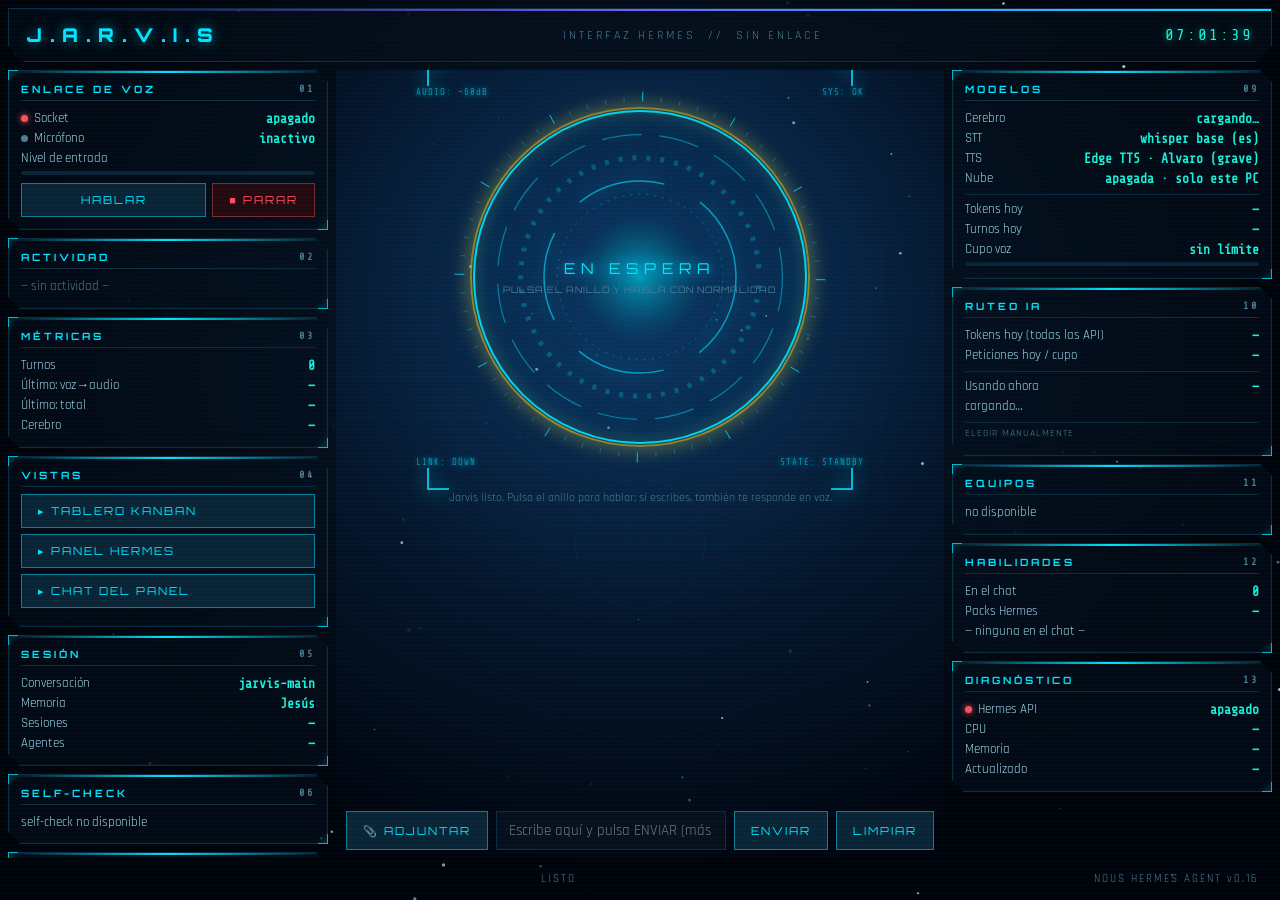
==== server/hud/index.html @ 71bd981e "feat: improve humanoid triggers, futuristic holo sfx, audio buffer jitter fix, and Senor/Jefe person" ====
<!DOCTYPE html>
<html lang="es">
<head>
<meta charset="utf-8">
<meta name="viewport" content="width=device-width, initial-scale=1">
<title>JARVIS</title>
<meta name="apple-mobile-web-app-capable" content="yes">
<meta name="apple-mobile-web-app-status-bar-style" content="black-translucent">
<meta name="apple-mobile-web-app-title" content="JARVIS">
<meta name="theme-color" content="#050b14">
<link rel="preconnect" href="https://fonts.googleapis.com">
<link href="https://fonts.googleapis.com/css2?family=Orbitron:wght@500;700;900&family=Rajdhani:wght@400;500;600&family=Share+Tech+Mono&display=swap" rel="stylesheet">
<style>
:root{
  --bg:#050b14; --void:#01030a; --panel:#081523cc; --glass:rgba(6,16,28,.5); --line:#0e2c40;
  --cyan:#00e5ff; --cyan-dim:#0a7f96; --teal:#19f0d8;
  --violet:#b24bff; --plasma:#7c5cff;
  --amber:#ffb300; --red:#ff4d5e; --txt:#9fd8e8; --txt-dim:#4d7d92;
  --mono:'Share Tech Mono',monospace;
  /* semantic status colors — fixed meaning, don't reuse for anything else:
     info = default/normal, success = truly online/working, warning = busy/
     processing, error = failure/stop, accent = system-level / high-activity */
  --color-info:var(--cyan);
  --color-success:#28e07f;
  --color-warning:var(--amber);
  --color-error:var(--red);
  --color-accent:var(--violet);
}
*{box-sizing:border-box;margin:0;padding:0}
html,body{height:100%}
body{
  background:radial-gradient(ellipse at 50% 38%, #0a1a2c 0%, var(--void) 68%);
  color:var(--txt); font-family:'Rajdhani',sans-serif; overflow:hidden;
}
#starfield{position:fixed; inset:0; width:100%; height:100%; z-index:0; pointer-events:none}
#grid{position:relative; z-index:1}
body::before{ /* slow-panning depth grid — the "deck" the HUD sits on */
  content:""; position:fixed; inset:-2px; pointer-events:none; z-index:0; opacity:.5;
  background-image:
    linear-gradient(#00e5ff0e 1px, transparent 1px),
    linear-gradient(90deg, #00e5ff0e 1px, transparent 1px);
  background-size:42px 42px;
  mask-image:radial-gradient(ellipse 75% 65% at 50% 40%, #000 30%, transparent 78%);
  animation:gridDrift 46s linear infinite;
}
@keyframes gridDrift{to{background-position:42px 84px, 42px 84px}}
body::after{ /* scanlines */
  content:""; position:fixed; inset:0; pointer-events:none; z-index:9;
  background:repeating-linear-gradient(0deg, transparent 0 2px, #00e5ff05 2px 4px);
}
#grid{display:grid; grid-template-columns:320px 1fr 320px; grid-template-rows:54px 1fr 26px; height:100vh; gap:8px; padding:8px}
header{
  grid-column:1/4; display:flex; align-items:center; justify-content:space-between;
  border:1px solid var(--line); background:var(--glass); backdrop-filter:blur(11px); padding:0 18px;
  clip-path:polygon(0 0,100% 0,100% 70%,calc(100% - 16px) 100%,16px 100%,0 70%);
  position:relative; overflow:hidden;
}
header::before{ /* violet-cyan energy seam along the top edge */
  content:""; position:absolute; top:0; left:0; right:0; height:2px;
  background:linear-gradient(90deg,transparent,var(--plasma),var(--cyan),var(--violet),transparent);
  background-size:200% 100%; animation:seamFlow 6s linear infinite;
}
@keyframes seamFlow{to{background-position:-200% 0}}
header h1{font-family:'Orbitron'; font-weight:900; font-size:19px; letter-spacing:8px; color:var(--cyan);
  text-shadow:0 0 12px #00e5ff88, 0 0 28px #00e5ff33; animation:titleGlow 4s ease-in-out infinite}
@keyframes titleGlow{0%,100%{filter:brightness(1)}50%{filter:brightness(1.28)}}
header .sub{font-size:12px; letter-spacing:3px; color:var(--txt-dim)}
#clock{font-family:var(--mono); font-size:16px; letter-spacing:2px; color:var(--teal); text-shadow:0 0 8px #19f0d888}
.col{display:flex; flex-direction:column; gap:8px; overflow-y:auto; scrollbar-width:thin; scrollbar-color:var(--line) transparent}
.panel{
  --acc:var(--color-info);
  border:1px solid var(--line);
  background:linear-gradient(90deg,transparent,var(--acc),transparent) top/100% 2px no-repeat, var(--glass);
  backdrop-filter:blur(11px) saturate(1.3);
  padding:12px 12px 12px; position:relative;
  clip-path:polygon(0 0,calc(100% - 12px) 0,100% 12px,100% 100%,12px 100%,0 calc(100% - 12px));
  box-shadow:0 0 0 1px #00e5ff08 inset, 0 8px 24px -12px #000a;
  animation:panelBreathe 7s ease-in-out infinite;
  transition:transform .2s ease, box-shadow .2s ease, border-color .2s ease;
}
.panel:nth-of-type(3n+2){animation-delay:-2.3s} .panel:nth-of-type(3n+3){animation-delay:-4.6s}
@keyframes panelBreathe{0%,100%{box-shadow:0 0 0 1px #00e5ff08 inset,0 8px 24px -12px #000a}
  50%{box-shadow:0 0 0 1px #00e5ff17 inset,0 8px 28px -10px #000c,0 0 16px -6px #00e5ff22}}
.panel::before,.panel::after{ /* corner ticks — the deck-plating accent */
  content:""; position:absolute; width:9px; height:9px; pointer-events:none; z-index:2;
  border:1.5px solid var(--acc); opacity:.75; filter:drop-shadow(0 0 3px var(--acc));
  transition:border-color .2s ease;
}
.panel::before{top:-1px; left:-1px; border-right:none; border-bottom:none}
.panel::after{bottom:-1px; right:-1px; border-left:none; border-top:none}
.panel h2{
  font-family:'Orbitron'; font-size:10px; letter-spacing:3px; color:var(--acc);
  border-bottom:1px solid var(--line); padding-bottom:5px; margin-bottom:7px;
  display:flex; justify-content:space-between; position:relative;
}
.panel h2 .num{color:var(--txt-dim); font-family:var(--mono)}
.kv{display:flex; justify-content:space-between; align-items:center; font-size:13px; padding:2px 0; border-radius:2px; transition:background .3s}
.kv b{color:var(--teal); font-weight:600; font-family:var(--mono); text-align:right; max-width:60%; overflow:hidden; text-overflow:ellipsis; white-space:nowrap; transition:color .2s}
.kv.flash,.rowFlash{animation:kvFlash .9s ease-out}
@keyframes kvFlash{0%{background:#00e5ff26}100%{background:transparent}}
.ok{color:var(--teal)} .warn{color:var(--amber)} .err{color:var(--red)}
.risk-low{color:var(--txt-dim)} .risk-medium{color:var(--teal)} .risk-high{color:var(--amber)} .risk-critical{color:var(--red)}
.pctAlert{animation:pctPulse 1.4s ease-in-out infinite; text-shadow:0 0 8px var(--red)}
@keyframes pctPulse{0%,100%{opacity:1}50%{opacity:.55}}
/* .kv b / .aiRow b already color things teal by default — these need to
   out-specificity that default or a quota warning would silently render teal */
.kv b.warn,.aiRow b.warn{color:var(--amber)}
.kv b.err,.aiRow b.err{color:var(--red)}
.dot{display:inline-block;width:7px;height:7px;border-radius:50%;margin-right:6px;background:var(--txt-dim); position:relative}
.dot.on{background:var(--color-success); box-shadow:0 0 6px var(--color-success); animation:dotPulse 1.8s ease-in-out infinite}
.dot.on::after{content:""; position:absolute; inset:-4px; border-radius:50%; border:1px solid var(--color-success);
  animation:dotRing 1.8s ease-out infinite}
@keyframes dotPulse{0%,100%{opacity:1}50%{opacity:.55}}
@keyframes dotRing{0%{transform:scale(.4); opacity:.9}100%{transform:scale(2.2); opacity:0}}
.dot.off{background:var(--red); box-shadow:0 0 6px var(--red)}
#center{display:flex; flex-direction:column; align-items:center; justify-content:flex-start; position:relative; overflow:hidden}
#center::before{ /* faint concentric depth rings filling the empty lower area — pure ambience, no data */
  content:""; position:absolute; left:50%; bottom:-18%; width:150%; aspect-ratio:1; z-index:0; pointer-events:none;
  transform:translateX(-50%);
  background:
    repeating-radial-gradient(circle at center, transparent 0 64px, #00e5ff0a 64px 65px, transparent 65px 130px);
  mask-image:radial-gradient(circle at center, #000 0%, transparent 62%);
}
#reactorWrap{
  position:relative; width:min(46vh,440px); height:min(46vh,440px); cursor:pointer; flex-shrink:0;
  --hud-color:#00e5ff; --hud-glow:9px; /* mirrored from STATE_STYLE by setState() — CSS layer reads these, canvas keeps drawing directly */
}
#reactorWrap::before{ /* futuristic blue backdrop glow behind the whole orbital cluster */
  content:""; position:absolute; left:50%; top:50%; transform:translate(-50%,-50%);
  width:340%; height:340%; z-index:-2; pointer-events:none;
  background:radial-gradient(circle, rgba(20,110,210,.35) 0%, rgba(10,60,130,.16) 35%, transparent 68%);
}
/* ---- tactical corner brackets ---- */
.hudCorner{position:absolute; width:22px; height:22px; pointer-events:none; z-index:5;
  border:2px solid var(--hud-color); opacity:.8;
  filter:drop-shadow(0 0 var(--hud-glow) var(--hud-color));
  transition:border-color .4s ease;}
.hudCorner.tl{top:-6px; left:-6px; border-right:none; border-bottom:none}
.hudCorner.tr{top:-6px; right:-6px; border-left:none; border-bottom:none}
.hudCorner.bl{bottom:-6px; left:-6px; border-right:none; border-top:none}
.hudCorner.br{bottom:-6px; right:-6px; border-left:none; border-top:none}
/* ---- telemetry readouts — real dB/link data where we have it, placeholder where we don't ---- */
.hudTel{position:absolute; font-family:var(--mono); font-size:9px; letter-spacing:1px;
  color:var(--hud-color); opacity:.6; pointer-events:none; z-index:4; white-space:nowrap;
  text-shadow:0 0 6px var(--hud-color);}
#telAudio{top:4%; left:-4%} #telSys{top:4%; right:-4%; text-align:right}
#telLink{bottom:4%; left:-4%} #telState{bottom:4%; right:-4%; text-align:right}
/* ---- micro-glitch: only on state transitions, never continuous ---- */
@keyframes hudGlitch{
  0%,100%{transform:translate(0,0); filter:none}
  25%{transform:translate(-2px,1px); filter:drop-shadow(1px 0 0 #ff00ff77) drop-shadow(-1px 0 0 #00ffff77)}
  50%{transform:translate(2px,-1px); filter:drop-shadow(-1px 0 0 #ff00ff77) drop-shadow(1px 0 0 #00ffff77)}
  75%{transform:translate(-1px,0); filter:none}
}
#reactorWrap.glitch{animation:hudGlitch .15s steps(1)}
@media (prefers-reduced-motion: reduce){
  #reactorWrap.glitch{animation:none}
}
#goldRing{position:absolute; inset:9%; border-radius:50%; z-index:-1; pointer-events:none;
  border:2px solid rgba(255,179,0,.6);
  box-shadow:0 0 22px rgba(255,179,0,.4), inset 0 0 18px rgba(255,179,0,.18);
}
#reactor{width:100%; height:100%}
#coreState{
  position:absolute; inset:0; display:flex; flex-direction:column; align-items:center; justify-content:center;
  pointer-events:none; font-family:'Orbitron'; padding:0 14%; text-align:center;
}
#coreState .st{font-size:15px; letter-spacing:6px; color:var(--hud-color); text-shadow:0 0 14px var(--hud-color); transition:color .4s ease, text-shadow .4s ease}
#coreState .hint{font-size:9px; letter-spacing:1px; color:var(--txt-dim); margin-top:6px; max-width:100%}
#feed{
  width:100%; max-width:680px; flex:1; overflow-y:auto; margin-top:4px; padding:0 10px;
  display:flex; flex-direction:column; gap:6px; scrollbar-width:thin;
}
.msg{font-size:14.5px; line-height:1.35; padding:7px 11px; border:1px solid var(--line); background:#08152399; max-width:88%}
.msg.you{align-self:flex-end; border-color:#205a6e; color:#cfeefb}
.msg.jarvis{align-self:flex-start; border-left:2px solid var(--cyan)}
.msg.sys{align-self:center; color:var(--txt-dim); font-size:12px; border:none; background:none; padding:2px}
#attachRow{width:100%; max-width:680px; padding:0 10px; display:none}
#attachRow.show{display:block}
#attachPill{display:inline-flex; align-items:center; gap:8px}
#attachPill .x{cursor:pointer; opacity:.7} #attachPill .x:hover{opacity:1; color:var(--red)}
#chatRow{display:flex; gap:8px; width:100%; max-width:680px; padding:8px 10px}
#attachBtn.busy{opacity:.6; pointer-events:none}
#chatInput{
  flex:1; background:#06101c; border:1px solid var(--line); color:#cfeefb; padding:9px 12px;
  font-family:'Rajdhani'; font-size:15px; outline:none;
}
#chatInput:focus{border-color:var(--cyan-dim); box-shadow:0 0 8px #00e5ff33}
button.btn{
  background:#0a2435; color:var(--cyan); border:1px solid var(--cyan-dim); padding:9px 16px;
  font-family:'Orbitron'; font-size:11px; letter-spacing:2px; cursor:pointer;
  position:relative; overflow:hidden; transition:background .2s,box-shadow .2s;
}
button.btn::before{ /* sweeping highlight on hover — the "engage" feel */
  content:""; position:absolute; inset:0; background:linear-gradient(120deg,transparent 30%,#ffffff2e 50%,transparent 70%);
  transform:translateX(-120%); transition:transform .5s ease;
}
button.btn:hover::before{transform:translateX(120%)}
button.btn:hover{background:#0e3349; box-shadow:0 0 14px #00e5ff55}
button.btn:active{transform:translateY(1px)}
button.btn.danger{color:var(--red); border-color:#7a2a33; background:#240a0e}
button.btn.danger:hover{background:#3a0e15; box-shadow:0 0 10px #ff4d5e55}
button.btn.amber{color:var(--amber); border-color:#7a5a1a; background:#241c0a}
.pill{
  font-family:'Orbitron'; font-size:9px; letter-spacing:1px; padding:4px 8px; border-radius:2px;
  background:#0a2435; color:var(--txt-dim); border:1px solid var(--cyan-dim); cursor:pointer; transition:.15s;
}
.pill:hover{color:var(--cyan); box-shadow:0 0 8px #00e5ff33}
.pill.active{background:#0e3349; color:var(--cyan); box-shadow:0 0 10px #00e5ff77; border-color:var(--cyan); animation:pillActive 2.4s ease-in-out infinite}
@keyframes pillActive{0%,100%{box-shadow:0 0 8px #00e5ff55}50%{box-shadow:0 0 14px #00e5ffaa}}
.pill.spend{border-color:#7a5a1a}
.aiRow{display:flex; justify-content:space-between; align-items:center; font-size:12px; padding:2px 0; gap:6px; border-radius:2px; transition:background .3s}
.aiRow.flash{animation:kvFlash .6s ease-out}
.aiRow .name{display:flex; align-items:center; gap:6px; overflow:hidden; text-overflow:ellipsis; white-space:nowrap}
.aiRow b{color:var(--teal); font-weight:600; font-family:var(--mono); text-align:right; white-space:nowrap}
#approvals{position:absolute; top:8px; left:50%; transform:translateX(-50%); z-index:20; width:min(560px,92%); display:flex; flex-direction:column; gap:8px}
.appr{border:1px solid var(--amber); background:#1a1305f2; padding:12px 14px;
  box-shadow:0 0 24px #ffb30044; animation:apprIn .25s ease-out}
@keyframes apprIn{from{transform:translateY(-12px);opacity:0}to{transform:none;opacity:1}}
.appr h3{font-family:'Orbitron'; font-size:11px; letter-spacing:3px; color:var(--amber); margin-bottom:6px}
.appr pre{font-size:12px; color:#ffd98a; white-space:pre-wrap; word-break:break-all; max-height:90px; overflow-y:auto; margin-bottom:9px}
.appr .row{display:flex; gap:10px}
.msg.live{opacity:.65; font-style:italic}
/* ---- pop-up viewer (kanban / dashboard) ---- */
#viewer{position:fixed; inset:0; z-index:40; display:none; align-items:center; justify-content:center;
  background:#02060cd9; backdrop-filter:blur(4px)}
#viewer.open{display:flex}
#viewerBox{width:90%; height:90%; position:relative; background:#050b14;
  border:1px solid var(--cyan-dim); box-shadow:0 0 60px #00e5ff2e, inset 0 0 40px #00e5ff08;
  animation:viewIn .32s cubic-bezier(.2,.9,.3,1.2);
  clip-path:polygon(0 0,calc(100% - 22px) 0,100% 22px,100% 100%,22px 100%,0 calc(100% - 22px))}
@keyframes viewIn{from{transform:scale(.88) translateY(20px);opacity:0}to{transform:none;opacity:1}}
#viewerBar{display:flex; align-items:center; justify-content:space-between; height:40px;
  padding:0 14px; border-bottom:1px solid var(--line); background:#081523}
#viewerBar h3{font-family:'Orbitron'; font-size:12px; letter-spacing:4px; color:var(--cyan);
  text-shadow:0 0 10px #00e5ff66}
#viewerBar .vbtns{display:flex; gap:8px}
#viewerIframe{width:100%; height:calc(100% - 40px); border:0; background:#0a1420}
#viewerBox::before,#viewerBox::after{content:""; position:absolute; width:26px; height:26px;
  border:2px solid var(--cyan); pointer-events:none}
#viewerBox::before{top:-2px; left:-2px; border-right:none; border-bottom:none}
#viewerBox::after{bottom:-2px; right:-2px; border-left:none; border-top:none}
.viewBtn{display:block; width:100%; text-align:left; margin-bottom:6px}

/* ---------------- boot sequence ---------------- */
#boot{position:fixed; inset:0; z-index:100; background:#020509; display:flex;
  flex-direction:column; align-items:center; justify-content:center; transition:opacity .7s}
#boot.done{opacity:0; pointer-events:none}
#boot::after{content:""; position:absolute; inset:0; pointer-events:none;
  background:repeating-linear-gradient(0deg, transparent 0 3px, #00e5ff06 3px 6px)}
#bootLogo{font-family:'Orbitron'; font-size:clamp(22px,5vw,38px); letter-spacing:14px;
  color:var(--cyan); text-shadow:0 0 34px #00e5ff99; animation:bootPulse 1.4s ease-in-out infinite}
#bootSub{font-size:11px; letter-spacing:6px; color:var(--txt-dim); margin-top:10px}
#bootLines{margin-top:30px; font-size:13px; letter-spacing:2px; color:var(--txt-dim);
  width:min(360px,80vw); min-height:140px; font-family:'Rajdhani'}
#bootLines div{opacity:0; animation:lineIn .2s forwards; padding:2px 0}
#bootLines div b{color:var(--teal); float:right}
@keyframes lineIn{to{opacity:1}}
@keyframes bootPulse{50%{opacity:.5}}
body.booting .panel, body.booting header, body.booting footer,
body.booting #chatRow, body.booting #reactorWrap, body.booting #feed{opacity:0}
body.booted .panel{animation:panelIn .55s backwards}
body.booted header{animation:panelIn .4s backwards}
@keyframes panelIn{0%{opacity:0; transform:translateY(10px)}55%{opacity:.45}65%{opacity:.95}
  75%{opacity:.35}85%{opacity:1}100%{opacity:1; transform:none}}

/* ---------------- humanoid particle view (FASE 5) ---------------- */
#humanoidView{position:fixed; inset:0; z-index:80; background:#000;
  display:none; opacity:0; transition:opacity .9s ease}
#humanoidView.on{display:block}
#humanoidView.show{opacity:1}
#humanoidCanvas{display:block; width:100%; height:100%}
#humanoidStatus{position:fixed; top:26px; right:36px; font-family:'Orbitron';
  font-size:12px; letter-spacing:4px; color:var(--cyan); text-shadow:0 0 10px #00e5ffaa;
  text-align:right; line-height:1.8}
#humanoidUptime{font-family:'Courier New',monospace; font-size:10px; letter-spacing:2px;
  color:#5ad2ff; opacity:.8}
#humanoidHint{position:fixed; bottom:26px; left:0; right:0; text-align:center;
  font-size:11px; letter-spacing:2px; color:var(--txt-dim)}

/* ---------------- holographic media panels ---------------- */
#holoStage{position:fixed; inset:0; z-index:38; pointer-events:none;
  perspective:1200px; transform-style:preserve-3d; overflow:hidden}
#grid{transition:transform .45s ease, filter .45s ease}
#grid.dolly{transform:scale(1.02); filter:brightness(.7)}
.holo{position:absolute; pointer-events:auto; transform-style:preserve-3d;
  --enterRotY:-20deg; --bankX:0px;
  width:min(62vw,900px); height:min(58vh,540px);
  left:50%; top:45%; translate:-50% -50%;
  background:#081523f2; border:1px solid var(--cyan-dim);
  box-shadow:0 0 40px #00e5ff33, inset 0 0 60px #00e5ff0a;
  clip-path:polygon(0 0,calc(100% - 18px) 0,100% 18px,100% 100%,18px 100%,0 calc(100% - 18px));
  animation:holoApproach .65s cubic-bezier(.34,1.56,.64,1) both}
.holo.pos-left{left:19%; --enterRotY:38deg; --bankX:-55vw; width:min(31vw,480px); height:min(40vh,380px)}
.holo.pos-right{left:81%; --enterRotY:-38deg; --bankX:55vw; width:min(31vw,480px); height:min(40vh,380px)}
@keyframes holoApproach{
  0%{opacity:0; filter:blur(10px) brightness(2.2);
     transform:translateX(var(--bankX)) translateZ(-800px) rotateX(35deg) rotateY(var(--enterRotY)) scale(.3)}
  55%{opacity:.85; filter:blur(2px) brightness(1.45);
     transform:translateX(calc(var(--bankX)*.15)) translateZ(-160px) rotateX(8deg) rotateY(calc(var(--enterRotY)*.35)) scale(.92)}
  100%{opacity:1; filter:none; transform:translateX(0) translateZ(0) rotateX(0) rotateY(0) scale(1)}}
.holo.idle{animation:holoIdle 4s ease-in-out infinite}
@keyframes holoIdle{
  0%,100%{transform:translateY(0); box-shadow:0 0 40px #00e5ff33, inset 0 0 60px #00e5ff0a}
  50%{transform:translateY(-3px); box-shadow:0 0 54px #00e5ff4d, inset 0 0 60px #00e5ff14}}
.holo.dismiss{animation:holoDismiss .6s cubic-bezier(.55,0,.85,.36) both}
.holo.dismiss .holoContentWrap{filter:saturate(0) brightness(1.6) contrast(1.4)}
@keyframes holoDismiss{
  0%{opacity:1; transform:none; filter:none}
  35%{opacity:.9; filter:blur(1px) brightness(1.5)}
  100%{opacity:0; filter:blur(14px);
    transform:translateX(calc(var(--bankX)*-.3)) translateZ(-900px) rotateX(-25deg) rotateY(calc(var(--enterRotY)*-1)) scale(.25)}}
.holoFrame{position:absolute; inset:0; width:100%; height:100%; pointer-events:none}
.holoFrame rect{fill:none; stroke:var(--cyan); stroke-width:1.5; opacity:.9;
  stroke-dasharray:100; stroke-dashoffset:100; animation:holoTrace .5s linear .15s forwards}
@keyframes holoTrace{to{stroke-dashoffset:0}}
.holoFrame path{fill:none; stroke:var(--cyan); stroke-width:2.5; opacity:0;
  filter:drop-shadow(0 0 5px var(--cyan)); animation:holoCorner .12s steps(2) .55s forwards}
@keyframes holoCorner{to{opacity:1}}
.holoBar{position:absolute; top:0; left:0; right:0; height:30px; z-index:3; display:flex;
  align-items:center; justify-content:space-between; padding:0 12px;
  border-bottom:1px solid var(--line); background:#08152399;
  font-family:'Orbitron'; font-size:10px; letter-spacing:3px; color:var(--cyan)}
.holoBar .hx{cursor:pointer; color:var(--red); font-size:13px; padding:0 4px}
.holoContentWrap{position:absolute; inset:30px 8px 8px 8px; opacity:0;
  animation:holoBodyIn .3s steps(3) .35s forwards; overflow:hidden; background:#050b14}
@keyframes holoBodyIn{0%{opacity:0}45%{opacity:.35}70%{opacity:.85}100%{opacity:1}}
.holoContent{width:100%; height:100%; border:0; object-fit:contain; background:#050b14}
.holoHex{position:absolute; inset:30px 8px 8px 8px; pointer-events:none; opacity:.5;
  background:url("data:image/svg+xml,%3Csvg xmlns='http://www.w3.org/2000/svg' width='28' height='32'%3E%3Cpath d='M14 1 27 8.5v15L14 31 1 23.5v-15z' fill='none' stroke='%2300e5ff' stroke-opacity='.3'/%3E%3C/svg%3E");
  animation:holoHexOut .4s ease .65s forwards}
@keyframes holoHexOut{to{opacity:0}}
.holoScan{position:absolute; inset:30px 8px 8px 8px; pointer-events:none; z-index:2; opacity:0;
  background:linear-gradient(180deg, transparent 0%, #00e5ff22 44%, #00e5ffbb 50%, #00e5ff22 56%, transparent 100%);
  background-size:100% 300%; animation:holoScanSweep .42s linear .33s}
@keyframes holoScanSweep{0%{opacity:1; background-position:0 -100%}100%{opacity:0; background-position:0 200%}}
.holoChroma{position:absolute; inset:0; pointer-events:none; z-index:2; mix-blend-mode:screen;
  opacity:0; animation:holoChromaFlick .38s steps(4) .35s}
.holoChroma.c1{box-shadow:inset 0 0 0 2px #ff00ff66; transform:translateX(2px)}
.holoChroma.c2{box-shadow:inset 0 0 0 2px #00ffff66; transform:translateX(-2px)}
@keyframes holoChromaFlick{0%{opacity:.85}60%{opacity:.4}100%{opacity:0}}
.holoBoot{position:absolute; right:12px; bottom:8px; z-index:3; pointer-events:none;
  font-family:monospace; font-size:9px; line-height:1.3; color:var(--teal);
  text-align:right; opacity:.85; transition:opacity .6s}

/* ---------------- mobile / narrow screens ---------------- */
@media (max-width:880px){
  .holo,.holo.pos-left,.holo.pos-right{width:94vw; height:50vh; left:50%}
  body{overflow-y:auto; overflow-x:hidden}
  #grid{display:flex; flex-direction:column; height:auto; min-height:100dvh; gap:8px}
  header{position:sticky; top:0; z-index:15; flex-shrink:0}
  header h1{font-size:15px; letter-spacing:4px}
  header .sub{display:none}
  #clock{font-size:12px}
  #center{order:1; min-height:0}
  #reactorWrap{width:min(62vw,260px); height:min(62vw,260px)}
  #coreState .st{font-size:12px; letter-spacing:4px}
  #coreState .hint{font-size:8px}
  #feed{max-height:34dvh; min-height:90px}
  .col{order:2; overflow:visible; flex-shrink:0}
  .col:last-of-type{order:3}
  footer{order:4; flex-shrink:0; padding:6px 14px}
  #viewerBox{width:97%; height:94%}
  #approvals{width:94%}
}
#activity{max-height:150px; overflow-y:auto; font-size:12.5px}
#activity div{padding:2px 0; color:var(--txt-dim)}
#activity div b{color:var(--amber)}
#skillsList,#jobsList,#selfcheckList,#activityLogList{max-height:130px; overflow-y:auto; font-size:12.5px}
#toolsetList{max-height:170px; overflow-y:auto; scrollbar-width:thin}
#skillsList div,#jobsList div{padding:1.5px 0; white-space:nowrap; overflow:hidden; text-overflow:ellipsis}
#selfcheckList div,#activityLogList div{padding:1.5px 0; white-space:nowrap; overflow:hidden; text-overflow:ellipsis}
footer{
  grid-column:1/4; display:flex; align-items:center; justify-content:space-between;
  font-size:11px; letter-spacing:2px; color:var(--txt-dim); padding:0 14px;
}
.bar{height:4px; background:#0a2435; margin-top:3px; overflow:hidden; position:relative; border-radius:2px}
.bar i{display:block; height:100%; width:100%; transform-origin:left; transform:scaleX(0);
  background:linear-gradient(90deg,var(--cyan-dim),var(--cyan));
  transition:transform .4s; box-shadow:0 0 8px var(--cyan); position:relative}
.bar i::after{ /* traveling shimmer along the fill */
  content:""; position:absolute; inset:0; width:40%;
  background:linear-gradient(90deg,transparent,#ffffff8a,transparent);
  animation:barShimmer 2.2s ease-in-out infinite;
}
@keyframes barShimmer{0%{transform:translateX(-120%)}100%{transform:translateX(320%)}}
</style>
</head>
<body>
<canvas id="starfield"></canvas>
<div id="pinGate" style="display:none; position:fixed; inset:0; z-index:200; background:#020509f2;
  flex-direction:column; align-items:center; justify-content:center; gap:14px">
  <div style="font-family:'Orbitron'; font-size:18px; letter-spacing:8px; color:var(--cyan); text-shadow:0 0 20px #00e5ff88">CÓDIGO DE ACCESO</div>
  <input id="pinInput" type="password" autocomplete="off" style="background:#06101c; border:1px solid var(--cyan-dim);
    color:#cfeefb; padding:10px 14px; font-family:'Orbitron'; font-size:16px; letter-spacing:4px; text-align:center; width:240px; outline:none">
  <button class="btn" id="pinBtn">ENTRAR</button>
  <div id="pinMsg" style="font-size:12px; color:var(--txt-dim); letter-spacing:2px">&nbsp;</div>
</div>
<div id="boot">
  <div id="bootLogo">J.A.R.V.I.S</div>
  <div id="bootSub">INTERFAZ NEURAL HERMES</div>
  <div id="bootLines"></div>
</div>
<div id="grid">
  <header>
    <h1>J.A.R.V.I.S</h1>
    <div class="sub">INTERFAZ HERMES &nbsp;//&nbsp; <span id="connState">SIN ENLACE</span></div>
    <div id="clock">--:--:--</div>
  </header>

  <!-- LEFT COLUMN -->
  <div class="col">
    <div class="panel"><h2><span>ENLACE DE VOZ</span><span class="num">01</span></h2>
      <div class="kv"><span><span class="dot" id="wsDot"></span>Socket</span><b id="wsState">apagado</b></div>
      <div class="kv"><span><span class="dot" id="micDot"></span>Micrófono</span><b id="micState">inactivo</b></div>
      <div class="kv"><span>Nivel de entrada</span><b>&nbsp;</b></div>
      <div class="bar"><i id="levelBar"></i></div>
      <div style="margin-top:8px; display:flex; gap:6px">
        <button class="btn" id="talkBtn" style="flex:1">HABLAR</button>
        <button class="btn danger" id="stopBtn">■ PARAR</button>
      </div>
    </div>
    <div class="panel"><h2><span>ACTIVIDAD</span><span class="num">02</span></h2>
      <div id="activity"><div>— sin actividad —</div></div>
    </div>
    <div class="panel"><h2><span>MÉTRICAS</span><span class="num">03</span></h2>
      <div class="kv"><span>Turnos</span><b id="mTurns">0</b></div>
      <div class="kv"><span>Último: voz→audio</span><b id="mFirst">—</b></div>
      <div class="kv"><span>Último: total</span><b id="mTotal">—</b></div>
      <div class="kv"><span>Cerebro</span><b id="mBrain">—</b></div>
    </div>
    <div class="panel"><h2><span>VISTAS</span><span class="num">04</span></h2>
      <button class="btn viewBtn" onclick="openView('KANBAN','/kanban')">▸ TABLERO KANBAN</button>
      <button class="btn viewBtn" onclick="openView('PANEL HERMES','/')">▸ PANEL HERMES</button>
      <button class="btn viewBtn" onclick="openView('CHAT','/chat')">▸ CHAT DEL PANEL</button>
    </div>
    <div class="panel"><h2><span>SESIÓN</span><span class="num">05</span></h2>
      <div class="kv"><span>Conversación</span><b>jarvis-main</b></div>
      <div class="kv"><span>Memoria</span><b>Jesús</b></div>
      <div class="kv"><span>Sesiones</span><b id="hSessions">—</b></div>
      <div class="kv"><span>Agentes</span><b id="hAgents">—</b></div>
    </div>
    <div class="panel"><h2><span>SELF-CHECK</span><span class="num">06</span></h2>
      <div id="selfcheckList"><div>—</div></div>
    </div>
    <div class="panel"><h2><span>ACTIVIDAD RECIENTE</span><span class="num">07</span></h2>
      <div id="activityLogList"><div>—</div></div>
    </div>
    <div class="panel"><h2><span>AUTOMATIZACIONES</span><span class="num">08</span></h2>
      <div id="jobsList"><div>—</div></div>
    </div>
  </div>

  <!-- CENTER -->
  <div id="center">
    <div id="approvals"></div>
    <div id="reactorWrap" title="Pulsa para hablar">
      <div class="hudCorner tl"></div><div class="hudCorner tr"></div>
      <div class="hudCorner bl"></div><div class="hudCorner br"></div>
      <span class="hudTel" id="telAudio">AUDIO: -60dB</span>
      <span class="hudTel" id="telSys">SYS: OK</span>
      <span class="hudTel" id="telLink">LINK: DOWN</span>
      <span class="hudTel" id="telState">STATE: STANDBY</span>
      <div id="goldRing"></div>
      <canvas id="reactor"></canvas>
      <div id="coreState">
        <div class="st" id="stateLabel" role="status" aria-live="polite">EN ESPERA</div>
        <div class="hint" id="stateHint">PULSA EL ANILLO Y HABLA CON NORMALIDAD</div>
      </div>
    </div>
    <div id="feed"></div>
    <div id="attachRow"><span class="pill active" id="attachPill"></span></div>
    <div id="chatRow">
      <button class="btn" id="attachBtn" title="Adjuntar PDF, Word, imagen o texto">📎 ADJUNTAR</button>
      <input id="chatInput" placeholder="Escribe aquí y pulsa ENVIAR (más rápido que la voz)" autocomplete="off">
      <button class="btn" id="sendBtn">ENVIAR</button>
      <button class="btn" id="clearBtn" title="Limpia el chat visible (el historial sigue en Hermes)">LIMPIAR</button>
      <input type="file" id="attachFile" hidden
        accept=".pdf,.docx,.txt,.md,.markdown,.csv,.json,.yaml,.yml,.log,.py,.js,.ts,.html,.css,.xml,.ini,.cfg,.toml,.png,.jpg,.jpeg,.webp,.gif,.bmp">
    </div>
  </div>

  <!-- RIGHT COLUMN -->
  <div class="col">
    <div class="panel"><h2><span>MODELOS</span><span class="num">09</span></h2>
      <div class="kv"><span>Cerebro</span><b id="mdlBrain">cargando…</b></div>
      <div class="kv"><span>STT</span><b>whisper base (es)</b></div>
      <div class="kv"><span>TTS</span><b>Edge TTS · Alvaro (grave)</b></div>
      <div class="kv"><span>Nube</span><b>apagada · solo este PC</b></div>
      <div style="border-top:1px solid var(--line); margin:6px 0 4px"></div>
      <div class="kv"><span>Tokens hoy</span><b id="uTok">—</b></div>
      <div class="kv" id="uCostRow" style="display:none"><span>Coste hoy</span><b id="uCost">—</b></div>
      <div class="kv"><span>Turnos hoy</span><b id="uTurns">—</b></div>
      <div class="kv"><span>Cupo voz</span><b id="uTts">sin límite</b></div>
      <div class="bar"><i id="ttsBar"></i></div>
    </div>
    <div class="panel"><h2><span>RUTEO IA</span><span class="num">10</span></h2>
      <div class="kv"><span>Tokens hoy (todas las API)</span><b id="aiTokTotal">—</b></div>
      <div class="kv"><span>Peticiones hoy / cupo</span><b id="aiReqTotal">—</b></div>
      <div style="border-top:1px solid var(--line); margin:6px 0 4px"></div>
      <div class="kv"><span>Usando ahora</span><b id="aiActive">—</b></div>
      <div id="aiProvidersList"><div class="kv"><span>cargando…</span></div></div>
      <div style="border-top:1px solid var(--line); margin:6px 0 4px"></div>
      <div style="font-size:10px; letter-spacing:1px; color:var(--txt-dim); margin-bottom:4px">ELEGIR MANUALMENTE</div>
      <div id="aiOverrideRow" style="display:flex; gap:4px; flex-wrap:wrap"></div>
    </div>
    <div class="panel"><h2><span>EQUIPOS</span><span class="num">11</span></h2>
      <div id="machinesList"><div class="kv"><span>cargando…</span></div></div>
    </div>
    <div class="panel"><h2><span>HABILIDADES</span><span class="num">12</span></h2>
      <div class="kv"><span>En el chat</span><b id="skillCount">—</b></div>
      <div class="kv"><span>Packs Hermes</span><b id="hermesSkillCount">—</b></div>
      <div id="skillsList"></div>
    </div>
    <div class="panel"><h2><span>DIAGNÓSTICO</span><span class="num">13</span></h2>
      <div class="kv"><span><span class="dot" id="apiDot"></span>Hermes API</span><b id="apiState">—</b></div>
      <div class="kv"><span>CPU</span><b id="hCpu">—</b></div>
      <div class="kv"><span>Memoria</span><b id="hMem">—</b></div>
      <div class="kv"><span>Actualizado</span><b id="hWhen">—</b></div>
    </div>
  </div>

  <div id="holoStage"></div>

  <div id="humanoidView">
    <iframe id="humanoidFrame" style="width:100%;height:100%;border:0;display:block" allow="autoplay"></iframe>
    <div id="humanoidHint">di "vista normal" para volver</div>
  </div>

  <div id="viewer">
    <div id="viewerBox">
      <div id="viewerBar">
        <h3 id="viewerTitle">KANBAN</h3>
        <div class="vbtns">
          <button class="btn" id="viewerPop">NUEVA PESTAÑA</button>
          <button class="btn danger" id="viewerClose">✕ CERRAR</button>
        </div>
      </div>
      <iframe id="viewerIframe" src="about:blank" title="view"></iframe>
    </div>
  </div>

  <footer>
    <span></span>
    <span id="footMsg">LISTO</span>
    <span>NOUS HERMES AGENT v0.16</span>
  </footer>
</div>

<script>
"use strict";
/* ============================== state ============================== */
const CONV = "jarvis-main";
let ws=null, wsReady=false, capturing=false, state="standby";
let audioCtx=null, workletNode=null, mediaStream=null, srcNode=null;
let playhead=0, activeSources=[], leftoverByte=null, audioArrived=false, ttsRate=24000;
let level=0, turns=0, voiceTurn=false, heardSpeech=false, quietChunks=0, listenResumeTimer=null;
let prevLevel=0, clapTimes=[], lastClapWake=0;
// ponytail: amplitude-transient heuristic, not a trained clap classifier —
// a sharp door slam or a book dropped near the mic can false-trigger. Good
// enough for "wake with two claps instead of clicking"; upgrade path is a
// real onset/audio classifier if false positives become annoying.
const CLAP_LEVEL=0.4, CLAP_MIN_GAP_MS=120, CLAP_MAX_GAP_MS=900, CLAP_WAKE_COOLDOWN_MS=2000;

const $=id=>document.getElementById(id);
const feed=$("feed");

/* ---- animated data readouts: count-up numbers + flash-on-change ---- */
const _animState=new WeakMap();
function setNumber(el,value,{decimals=0,suffix=""}={}){
  if(!el)return;
  const target=Number(value)||0;
  const prev=_animState.get(el);
  if(prev===undefined){ _animState.set(el,target); el.textContent=target.toFixed(decimals)+suffix; return; }
  if(prev===target)return;
  _animState.set(el,target);
  const from=prev, dur=520, t0=performance.now();
  function step(t){
    const p=Math.min(1,(t-t0)/dur), eased=1-Math.pow(1-p,3);
    el.textContent=(from+(target-from)*eased).toFixed(decimals)+suffix;
    if(p<1)requestAnimationFrame(step);
  }
  requestAnimationFrame(step);
  flashEl(el);
}
function flashEl(el){
  const row=el && el.closest(".kv,.aiRow"); if(!row)return;
  row.classList.remove("flash"); void row.offsetWidth; row.classList.add("flash");
}

/* ============================== clock ============================== */
setInterval(()=>{const d=new Date();$("clock").textContent=d.toTimeString().slice(0,8)},500);

/* ============================== starfield ============================ */
// Ambient depth layer, fixed behind the whole HUD — cheap (a few dozen
// points), never touches app state, purely atmosphere for the "2100 deck".
(function starfield(){
  const cv=$("starfield"); if(!cv) return;
  const ctx=cv.getContext("2d");
  let stars=[], streak=null, w=0, h=0;
  function resize(){
    w=cv.width=innerWidth*devicePixelRatio; h=cv.height=innerHeight*devicePixelRatio;
    const n=Math.round((innerWidth*innerHeight)/9000);
    stars=Array.from({length:n},()=>({
      x:Math.random()*w, y:Math.random()*h, r:(Math.random()*1.3+.3)*devicePixelRatio,
      p:Math.random()*Math.PI*2, s:.4+Math.random()*.8, drift:(Math.random()-.5)*.06*devicePixelRatio,
    }));
  }
  resize(); addEventListener("resize",resize);
  function maybeStreak(){
    if(!streak && Math.random()<.002){
      const y0=Math.random()*h*.5, x0=Math.random()*w;
      streak={x0,y0,len:0,max:120*devicePixelRatio+Math.random()*160*devicePixelRatio};
    }
  }
  function tick(t){
    ctx.clearRect(0,0,w,h);
    for(const s of stars){
      const tw=.55+Math.sin(t/900*s.s+s.p)*.45;
      ctx.globalAlpha=tw*.85;
      ctx.fillStyle="#bfeaff";
      ctx.beginPath(); ctx.arc(s.x,s.y,s.r,0,Math.PI*2); ctx.fill();
      s.y+=s.drift;
      if(s.y<0)s.y=h; if(s.y>h)s.y=0;
    }
    ctx.globalAlpha=1;
    maybeStreak();
    if(streak){
      streak.len+=14*devicePixelRatio;
      const a=Math.max(0,1-streak.len/streak.max);
      ctx.strokeStyle="#e8feff"; ctx.globalAlpha=a*.8; ctx.lineWidth=1.4*devicePixelRatio;
      ctx.beginPath(); ctx.moveTo(streak.x0,streak.y0);
      ctx.lineTo(streak.x0+streak.len*.7,streak.y0+streak.len*.35); ctx.stroke();
      ctx.globalAlpha=1;
      if(streak.len>=streak.max) streak=null;
    }
    requestAnimationFrame(tick);
  }
  requestAnimationFrame(tick);
})();

/* ============================== reactor ============================ */
const cv=$("reactor"), ctx=cv.getContext("2d");
function sizeCanvas(){const r=cv.parentElement.getBoundingClientRect();cv.width=r.width*devicePixelRatio;cv.height=r.height*devicePixelRatio}
sizeCanvas(); addEventListener("resize",sizeCanvas);
let rot=0;
const STATE_STYLE={
  standby:{speed:.15,color:"#00e5ff",glow:18,pulse:0},
  listening:{speed:.5,color:"#19f0d8",glow:30,pulse:1},
  thinking:{speed:1.6,color:"#ffb300",glow:26,pulse:.4},
  tool:{speed:2.4,color:"#ffb300",glow:32,pulse:.6},
  speaking:{speed:.7,color:"#00e5ff",glow:34,pulse:.8},
  error:{speed:.05,color:"#ff4d5e",glow:22,pulse:0},
};
function drawRing(cx,cy,r,w,color,alpha,dash,offset){
  ctx.beginPath(); ctx.strokeStyle=color; ctx.globalAlpha=alpha; ctx.lineWidth=w;
  if(dash)ctx.setLineDash(dash); else ctx.setLineDash([]);
  ctx.lineDashOffset=offset||0;
  ctx.arc(cx,cy,r,0,Math.PI*2); ctx.stroke(); ctx.globalAlpha=1; ctx.setLineDash([]);
}
// Circular spectrum bars driven by the real TTS frequency data — sits in
// the idle gap between the mid ring and the tick marks, only while
// speaking, so the ring visibly moves to the rhythm of the voice instead
// of just pulsing as one blob.
const SPEC_BARS=48;
function drawSpectrum(cx,cy,r0,r1,color){
  if(!ttsAnalyser)return;
  const data=new Uint8Array(ttsAnalyser.frequencyBinCount);
  ttsAnalyser.getByteFrequencyData(data);
  ctx.shadowColor=color; ctx.shadowBlur=16*devicePixelRatio;
  for(let i=0;i<SPEC_BARS;i++){
    const bin=Math.floor((i/SPEC_BARS)*data.length*0.75); // skip dead top end
    const v=data[bin]/255;
    const a=(i/SPEC_BARS)*Math.PI*2-Math.PI/2;
    const rr=r0+(r1-r0)*v;
    ctx.beginPath(); ctx.strokeStyle=color; ctx.globalAlpha=.3+v*.7;
    ctx.lineWidth=devicePixelRatio*1.6; ctx.lineCap="round";
    ctx.moveTo(cx+Math.cos(a)*r0,cy+Math.sin(a)*r0);
    ctx.lineTo(cx+Math.cos(a)*rr,cy+Math.sin(a)*rr); ctx.stroke();
  }
  ctx.globalAlpha=1; ctx.shadowBlur=0;
}
function frame(t){
  const s=STATE_STYLE[state]||STATE_STYLE.standby;
  rot+=s.speed;
  const W=cv.width,H=cv.height,cx=W/2,cy=H/2;
  const base=Math.min(W,H)*0.40;
  const amp=state==="speaking"?humanoidAmplitude():0;
  ctx.clearRect(0,0,W,H);
  ctx.shadowColor=s.color; ctx.shadowBlur=s.glow*devicePixelRatio;
  const pulse=1+Math.sin(t/300)*0.012*(1+s.pulse*3)+(state==="listening"?level*0.10:0)+amp*0.05;
  drawRing(cx,cy,base*pulse,2*devicePixelRatio,s.color,.9);
  drawRing(cx,cy,base*.86,1.2*devicePixelRatio,s.color,.45,[40,18],rot*2);
  drawRing(cx,cy,base*.72,5*devicePixelRatio,s.color,.25,[4,10],-rot*3);
  drawRing(cx,cy,base*.58,1.5*devicePixelRatio,s.color,.6,[90,40],rot*1.2);
  drawRing(cx,cy,base*.50,.9*devicePixelRatio,s.color,.35+amp*.4,[2,6],rot*4.5);
  ctx.shadowBlur=0; // done with the ring glow — nothing past this point should inherit it
  if(state==="speaking") drawSpectrum(cx,cy,base*.88,base*.98,s.color);
  // ticks
  for(let i=0;i<60;i++){
    const a=(i/60)*Math.PI*2+rot/180;
    const r1=base*1.06,r2=base*(i%5===0?1.12:1.09);
    ctx.beginPath(); ctx.strokeStyle=s.color; ctx.globalAlpha=i%5===0?.8:.3;
    ctx.lineWidth=devicePixelRatio;
    ctx.moveTo(cx+Math.cos(a)*r1,cy+Math.sin(a)*r1);
    ctx.lineTo(cx+Math.cos(a)*r2,cy+Math.sin(a)*r2); ctx.stroke();
  }
  ctx.globalAlpha=1;
  // core
  ctx.shadowColor=s.color; ctx.shadowBlur=(40+amp*30)*devicePixelRatio;
  const g=ctx.createRadialGradient(cx,cy,0,cx,cy,base*.42);
  g.addColorStop(0,s.color+(amp>0?"77":"55")); g.addColorStop(1,"transparent");
  ctx.fillStyle=g; ctx.beginPath(); ctx.arc(cx,cy,base*(.42+amp*.03),0,Math.PI*2); ctx.fill();
  ctx.shadowBlur=0;
  requestAnimationFrame(frame);
}
requestAnimationFrame(frame);

// ---- HUD chrome (CSS layer) mirrors STATE_STYLE's colors — the canvas keeps
// drawing itself directly from STATE_STYLE; these custom properties only
// drive the additive CSS bits (corner brackets, radar tint, state text).
const HUD_CSS_GLOW={standby:"9px",listening:"15px",thinking:"13px",tool:"16px",speaking:"17px",error:"11px"};
const prefersReducedMotion=matchMedia("(prefers-reduced-motion: reduce)").matches;
function computeTelemetryDb(){
  let amp=0;
  if(state==="listening")amp=level;
  else if(state==="speaking")amp=humanoidAmplitude();
  return amp<=0.0005?-60:Math.max(-60,Math.round(20*Math.log10(amp)));
}
function updateTelemetry(){
  const ta=$("telAudio"),tl=$("telLink"),ts=$("telState");
  if(ta)ta.textContent=`AUDIO: ${computeTelemetryDb()}dB`;
  if(tl)tl.textContent=`LINK: ${wsReady?"ACTIVE":"DOWN"}`;
  if(ts)ts.textContent=`STATE: ${state.toUpperCase()}`;
}
setInterval(updateTelemetry,200);

let thinkingTimer=null, thinkingStarted=0;
function setState(st,label,hint){
  const changed=st!==state;
  state=st;
  $("stateLabel").textContent=label;
  if(hint!==undefined)$("stateHint").textContent=hint;
  const s=STATE_STYLE[st]||STATE_STYLE.standby, wrap=$("reactorWrap");
  wrap.style.setProperty("--hud-color",s.color);
  wrap.style.setProperty("--hud-glow",HUD_CSS_GLOW[st]||HUD_CSS_GLOW.standby);
  if(changed && !prefersReducedMotion){
    wrap.classList.remove("glitch"); void wrap.offsetWidth; wrap.classList.add("glitch");
  }
  if(humanoidOn)humanoidPushState(st);
  if(st==="thinking"){
    if(!thinkingTimer){
      thinkingStarted=Date.now();
      thinkingTimer=setInterval(()=>{
        const secs=Math.floor((Date.now()-thinkingStarted)/1000);
        $("stateHint").textContent=secs<8 ? "PENSANDO..." : `SIGUE VIVO · ${secs}s`;
      },1000);
    }
  }else if(thinkingTimer){
    clearInterval(thinkingTimer); thinkingTimer=null;
  }
}

/* ============================== feed =============================== */
function addMsg(cls,text){
  const d=document.createElement("div"); d.className="msg "+cls; d.textContent=text;
  feed.appendChild(d); feed.scrollTop=feed.scrollHeight;
  while(feed.children.length>80)feed.removeChild(feed.firstChild);
  return d;
}
function addActivity(text,toolName,preview){
  const a=$("activity");
  if(a.firstChild&&a.firstChild.textContent.startsWith("—"))a.innerHTML="";
  const d=document.createElement("div");
  const esc=s=>String(s||"").replace(/[<>&]/g,c=>({"<":"&lt;",">":"&gt;","&":"&amp;"}[c]));
  d.innerHTML=toolName?`▸ herramienta <b>${esc(toolName)}</b> <span style="opacity:.7">${esc((preview||"").slice(0,60))}</span>`:`▸ ${esc(text)}`;
  a.prepend(d); while(a.children.length>40)a.removeChild(a.lastChild);
}

/* live partial transcript bubble */
let liveEl=null, currentRun=null;
function showLive(text){
  if(!text)return;
  if(!liveEl){liveEl=addMsg("you live","");}
  liveEl.textContent=text; feed.scrollTop=feed.scrollHeight;
}
function clearLive(){ if(liveEl){liveEl.remove(); liveEl=null;} }
function showStop(on){ /* PARAR ahora es siempre visible junto a HABLAR — no se oculta */ }
function abortRecording(){
  // PARAR while the mic is actively capturing left it stuck "EN DIRECTO"
  // forever — capturing only ever flipped to false inside toggleTalk()'s
  // "stop talking" branch, which stopRun() never called. No {type:"stop"}
  // here on purpose: that would finalize and send the abandoned recording
  // instead of discarding it (server-side: the matching stop_run handler
  // in server.py resets conn.recording so the abandoned audio is dropped).
  if(!capturing)return;
  capturing=false; heardSpeech=false; quietChunks=0;
  $("talkBtn").textContent="HABLAR"; $("micState").textContent="listo"; $("levelBar").style.transform="scaleX(0)";
}
function stopRun(){
  stopPlayback();
  abortRecording();
  // Without this, PARAR pressed while a pending auto-relisten timer was
  // still armed (continuous voice mode after a spoken reply) left that
  // timer running — it fired later and silently reopened the mic on its
  // own, well after the user had already stopped Jarvis.
  voiceTurn=false;
  if(listenResumeTimer){ clearTimeout(listenResumeTimer); listenResumeTimer=null; }
  if(wsReady)ws.send(JSON.stringify({type:"stop_run"}));
  showStop(false);
}

/* approval cards */
function showApproval(e){
  const data=e.data||{};
  const esc=s=>String(s||"").replace(/[<>&]/g,c=>({"<":"&lt;",">":"&gt;","&":"&amp;"}[c]));
  const id=data.approval_id||data.id||"";
  const desc=data.preview||data.command||data.description||JSON.stringify(data).slice(0,300);
  const card=document.createElement("div"); card.className="appr";
  card.innerHTML=`<h3>⚠ HACE FALTA APROBACIÓN</h3><pre>${esc(desc)}</pre>
    <div class="row"><button class="btn">PERMITIR</button><button class="btn danger">DENEGAR</button></div>`;
  const [allowB,denyB]=card.querySelectorAll("button");
  const send=dec=>{ if(wsReady)ws.send(JSON.stringify({type:"approval_decision",run_id:e.run_id||currentRun,approval_id:id,decision:dec})); card.remove(); };
  allowB.onclick=()=>send("allow"); denyB.onclick=()=>send("deny");
  $("approvals").appendChild(card);
  addActivity("aprobación pedida");
}

/* ============================== websocket ========================== */
function wsUrl(){return (location.protocol==="https:"?"wss://":"ws://")+location.host+"/ws"}
function connect(){
  ws=new WebSocket(wsUrl()); ws.binaryType="arraybuffer";
  ws.onopen=()=>{wsReady=true;$("wsDot").className="dot on";$("wsState").textContent="en línea";$("connState").textContent="ENLACE ACTIVO";$("footMsg").textContent="SERVIDOR DE VOZ CONECTADO"};
  ws.onclose=()=>{wsReady=false;$("wsDot").className="dot off";$("wsState").textContent="apagado";$("connState").textContent="SIN ENLACE";setState("standby","EN ESPERA");setTimeout(connect,3000)};
  ws.onerror=()=>{};
  ws.onmessage=ev=>{
    if(ev.data instanceof ArrayBuffer){playChunk(ev.data);return}
    let e; try{e=JSON.parse(ev.data)}catch{return}
    if(e.type==="summon_panel"){ summonPanel(e); }
    else if(e.type==="dismiss_panels"){ dismissAllPanels(); }
    else if(e.type==="tts_format"){ if(e.sample_rate) ttsRate=e.sample_rate; }
    else if(e.type==="partial_transcript"){ showLive(e.text); }
    else if(e.type==="transcript"){ clearLive(); if(e.text)addMsg("you",e.text); }
    else if(e.type==="announce"){ if(e.text){ addMsg("jarvis",e.text); speakElena(e.text); } }
    else if(e.type==="run_started"){ currentRun=e.run_id; showStop(true); }
    else if(e.type==="approval_request"){ showApproval(e); }
    else if(e.type==="agent_status"){
      if(e.state==="thinking"){setState("thinking","PROCESANDO");showStop(true)}
      else if(e.state==="tool_use"){setState("tool","TRABAJANDO");addActivity("",e.tool||"herramienta",e.preview)}
      else if(e.state==="speaking")setState("speaking","HABLANDO");
      else if(e.state==="stopped"){setState("standby","EN ESPERA");showStop(false);stopPlayback();abortRecording();addMsg("sys","ejecución detenida")}
    }
    else if(e.type==="error"){ clearLive(); addMsg("sys","error: "+e.message); setState("standby","EN ESPERA"); showStop(false); }
    else if(e.type==="done"){
      currentRun=null; showStop(false);
      const tm=e.timing||{};
      turns++; setNumber($("mTurns"),turns);
      if(tm.end_of_speech_to_first_audio_seconds!=null)$("mFirst").textContent=tm.end_of_speech_to_first_audio_seconds+"s";
      if(tm.total_turn_seconds!=null)$("mTotal").textContent=tm.total_turn_seconds+"s";
      $("mBrain").textContent=tm.llm_provider?(tm.llm_provider+(tm.llm_model?" · "+tm.llm_model:"")):"—";
      refreshAiStatus();
      if(tm.response_text){addMsg("jarvis",tm.response_text);checkHumanoidTrigger(tm.response_text);}
      const keepVoice=voiceTurn;
      setTimeout(()=>{if(state!=="listening")setState("standby","EN ESPERA")},400);
      if(keepVoice){
        const waitIdle=()=>{
          if(activeSources.length){ listenResumeTimer=setTimeout(waitIdle,300); return; }
          listenResumeTimer=setTimeout(()=>{ if(!capturing && voiceTurn && wsReady) toggleTalk(); }, 600);
        };
        listenResumeTimer=setTimeout(waitIdle,500);
      }
    }
  };
}
connect();

/* ============================== audio out ========================== */
async function ensureCtx(){
  if(!audioCtx){
    audioCtx=new (window.AudioContext||window.webkitAudioContext)();
  }
  if(audioCtx.state==="suspended") await audioCtx.resume();
}
// Shared tap for the humanoid view's audio-reactive particles. Pass-through
// node — inserting it before destination never changes what's audible.
let ttsAnalyser=null;
function getTtsAnalyser(){
  if(!audioCtx)return null;
  if(!ttsAnalyser){
    ttsAnalyser=audioCtx.createAnalyser();
    ttsAnalyser.fftSize=256;
    ttsAnalyser.connect(audioCtx.destination);
  }
  return ttsAnalyser;
}
function playChunk(buf){
  if(!audioCtx){
    try{ audioCtx=new (window.AudioContext||window.webkitAudioContext)(); }catch{return}
  }
  if(audioCtx.state==="suspended") audioCtx.resume();
  let bytes=new Uint8Array(buf);
  if(leftoverByte!==null){const m=new Uint8Array(bytes.length+1);m[0]=leftoverByte;m.set(bytes,1);bytes=m;leftoverByte=null}
  if(bytes.length%2===1){leftoverByte=bytes[bytes.length-1];bytes=bytes.subarray(0,bytes.length-1)}
  if(!bytes.length)return;
  const i16=new Int16Array(bytes.buffer,bytes.byteOffset,bytes.length/2);
  const f32=new Float32Array(i16.length);
  for(let i=0;i<i16.length;i++)f32[i]=i16[i]/32768;
  const ab=audioCtx.createBuffer(1,f32.length,ttsRate||24000); ab.copyToChannel(f32,0);
  const src=audioCtx.createBufferSource(); src.buffer=ab; src.connect(getTtsAnalyser()||audioCtx.destination);
  const lead=(playhead>audioCtx.currentTime)?0.02:0.22;
  const t=Math.max(audioCtx.currentTime+lead,playhead);
  src.start(t); playhead=t+ab.duration;
  activeSources.push(src); src.onended=()=>{activeSources=activeSources.filter(x=>x!==src)};
  audioArrived=true;
}
function stopPlayback(){ activeSources.forEach(s=>{try{s.stop()}catch{}}); activeSources=[]; playhead=0; stopSpeakAudio(); }

let greeted=false;
let speakAudio=null;
function stopSpeakAudio(){
  if(speakAudio){
    const a=speakAudio; speakAudio=null;
    try{a.pause()}catch{}
    if(a.onended)a.onended();   // release speakElena's pending await
  }
}
async function speakElena(text){
  const t=String(text||"").trim();
  if(!t) return;
  try{
    await ensureCtx();
    const r=await fetch("/api/speak",{method:"POST",headers:{"Content-Type":"application/json"},
      body:JSON.stringify({text:t.slice(0,2500)})});
    if(!r.ok) throw new Error("HTTP "+r.status);
    const blob=await r.blob();
    if(!blob.size) throw new Error("audio vacío");
    const url=URL.createObjectURL(blob);
    const a=new Audio(url);
    speakAudio=a;
    try{
      const node=audioCtx.createMediaElementSource(a);
      node.connect(getTtsAnalyser()||audioCtx.destination);
    }catch{}   // already-tapped or unsupported — audio still plays normally
    setState("speaking","HABLANDO"); showStop(true);
    await a.play();
    await new Promise((res,rej)=>{ a.onended=res; a.onerror=()=>rej(new Error("reproducción falló")); });
    URL.revokeObjectURL(url);
  }catch(err){
    addMsg("sys","No sonó la voz: "+(err && err.message || err));
  }finally{
    speakAudio=null;
    showStop(false);
  }
}
// Saludos con personalidad Jarvis (priorizando "Señor" y "Jefe" con variedad orgánica)
const GREETINGS=[
  "A su orden, Señor.",
  "Sistemas en línea, Señor. A la espera de sus instrucciones.",
  "Buenas, Señor. Todo en orden.",
  "Todo operativo, Señor. ¿En qué trabajamos hoy?",
  "A la escucha, Señor.",
  "Listo para lo que necesite, jefe.",
  "Buenas, jefe. Todos los subsistemas al cien.",
  "Aquí estoy, Señor. Listo.",
  "En línea y preparado, Señor.",
  "Todo listo, jefe. Le escucho.",
  "Conexión establecida, Señor.",
  "A la orden, jefe.",
  "Sistemas activos, Señor. Dígame.",
  "Aquí estoy, Jesús. Listo cuando usted diga.",
];
let lastGreetingIdx = -1;
function getNextGreeting(){
  let idx;
  do {
    idx = Math.floor(Math.random() * GREETINGS.length);
  } while (idx === lastGreetingIdx && GREETINGS.length > 1);
  lastGreetingIdx = idx;
  return GREETINGS[idx];
}
async function greetOnce(){
  if(greeted) return;
  greeted=true;
  const line=getNextGreeting();
  await speakElena(line);
}
addEventListener("pointerdown", ()=>{ ensureCtx(); }, {capture:true});
addEventListener("pointerdown", ()=>{ greetOnce(); }, {once:true, capture:true});

/* ====================== humanoid contour view (FASE 5v3) =============== */
// Reference: a face traced by dense horizontal contour lines that actually
// wrap real facial landmarks (eye sockets pull the lines inward, the nose
// bridge pushes them outward) with a glowing amber/orange BAND across the
// eye-line, cyan everywhere else, on black. Canvas 2D only — no WebGL/3D
// lib, per the interface brief. Lines "explode" outward from scattered
// positions on activation and ease into place; a constant idle breathing
// wobble keeps it alive; concentric rings drift out from the eye-line.
let humanoidOn=false, humanoidRAF=null, humanoidGeo=null, humanoidStartTs=0;
let humanoidRings=[], humanoidUptimeTimer=null, humanoidUptimeStart=0;

// Silhouette as a spline through hand-placed [heightFraction, widthFraction]
// control points (head → chin → neck pinch → shoulders), smoothstepped
// between them — gives a real neck instead of two ellipses mashed together.
const HUMANOID_PROFILE=[
  [0.00,0.00],[0.05,0.26],[0.12,0.46],[0.20,0.58],[0.28,0.56],[0.34,0.46],
  [0.40,0.28],[0.45,0.20],[0.50,0.24],[0.55,0.34],[0.60,0.50],[0.66,0.64],
  [0.74,0.74],[0.84,0.78],[0.92,0.72],[1.00,0.64],
];
function profileHalfWidth(yt){
  if(yt<=0||yt>=1)return 0;
  for(let i=0;i<HUMANOID_PROFILE.length-1;i++){
    const [y0,w0]=HUMANOID_PROFILE[i], [y1,w1]=HUMANOID_PROFILE[i+1];
    if(yt>=y0&&yt<=y1){
      const t=(yt-y0)/(y1-y0), s=t*t*(3-2*t);
      return w0+(w1-w0)*s;
    }
  }
  return 0;
}
function buildHumanoidGeometry(w,h){
  const unit=Math.min(w,h);
  const cx=w/2, topY=h*0.14, figH=unit*0.78, baseUnit=unit*0.30;
  // Reference frames (extracted from the source footage) show a SMOOTH
  // oval face — no eye-socket dips — with a warm horizontal band across
  // the mid-face and a separate glowing "V" that flows from the jaw down
  // into the chest. No literal facial landmarks needed, just those two
  // warm elements over a clean silhouette.
  const headH=figH*0.50;
  const eyeY=topY+headH*0.44, eyeRY=headH*0.085;
  // Reference footage: everything is born from ONE bright "spark" low on
  // the chest and swirls/spirals up into place — never scatters in from
  // all directions at once. Every line's two endpoints get their own
  // spiral swing (radius + turns) around that shared spark.
  const spark={x:cx, y:topY+figH*0.88};
  const N=140, lines=[];
  for(let i=0;i<N;i++){
    const yt=i/(N-1), y=topY+figH*yt;
    const hw=profileHalfWidth(yt)*baseUnit;
    if(hw<1.5)continue;
    const warm=y>=eyeY-eyeRY*1.5 && y<=eyeY+eyeRY*1.5;
    lines.push({
      y,hw,warm,
      swirlTurns:0.6+Math.random()*0.9, swirlDir:Math.random()<0.5?-1:1,
      phase:Math.random()*Math.PI*2, seed:Math.random()*10,
    });
  }
  // sparse atmosphere dust just outside the silhouette edge
  const dust=[];
  for(let i=0;i<180;i++){
    const ln=lines[Math.floor(Math.random()*lines.length)];
    if(!ln)continue;
    const side=Math.random()<0.5?-1:1;
    dust.push({
      bx:cx+side*(ln.hw+3+Math.random()*22), by:ln.y+(Math.random()*14-7),
      phase:Math.random()*Math.PI*2, size:0.6+Math.random()*0.9,
    });
  }
  // the glowing "V": jaw -> converges at the chest, drawn as two curves
  const jawY=topY+headH*0.98, jawDX=baseUnit*0.16;
  const chestY=topY+figH*0.82;
  const vNeck={jawY,jawDX,chestY,cx};
  return {cx,topY,figH,eyeY,eyeRY,lines,dust,vNeck,unit,spark};
}

function humanoidAmplitude(){
  if(!ttsAnalyser)return 0;
  const data=new Uint8Array(ttsAnalyser.frequencyBinCount);
  ttsAnalyser.getByteFrequencyData(data);
  let sum=0; for(let i=0;i<data.length;i++)sum+=data[i];
  return Math.min(1,(sum/data.length)/70);
}

// Spiral a target point around a fixed origin: at ease=0 it sits AT the
// origin; as ease->1 it spirals outward (unwinding extra turns) to land
// exactly on (tx,ty) — matches the source footage, where everything is
// born from one bright spark and swirls up into place.
function humanoidSpiral(tx,ty,spark,ease,turns,dir){
  if(ease>=0.999)return [tx,ty];
  const dx=tx-spark.x, dy=ty-spark.y;
  const r=Math.sqrt(dx*dx+dy*dy)*ease;
  const angle=Math.atan2(dy,dx)+turns*Math.PI*2*dir*(1-ease);
  return [spark.x+Math.cos(angle)*r, spark.y+Math.sin(angle)*r];
}

function drawHumanoidFrame(ts){
  const canvas=$("humanoidCanvas");
  if(!canvas||!humanoidGeo){ humanoidRAF=requestAnimationFrame(drawHumanoidFrame); return; }
  if(!humanoidStartTs)humanoidStartTs=ts;
  const ctx=canvas.getContext("2d");
  const w=canvas.width, h=canvas.height;
  // fade-to-black instead of a hard clear -> cheap motion-trail glow
  ctx.fillStyle="rgba(0,0,0,0.5)"; ctx.fillRect(0,0,w,h);
  const geo=humanoidGeo;
  const amp=state==="speaking"?humanoidAmplitude():0;

  // formation: everything spirals up out of one spark, ease-out ~2.2s
  const formT=Math.min(1,(ts-humanoidStartTs)/2200);
  const ease=1-Math.pow(1-formT,2.2);

  if(ease<0.95){
    const sa=1-ease;
    ctx.beginPath(); ctx.arc(geo.spark.x,geo.spark.y,8+sa*6,0,Math.PI*2);
    ctx.fillStyle=`rgba(80,200,255,${0.5*sa})`; ctx.fill();
    ctx.beginPath(); ctx.arc(geo.spark.x,geo.spark.y,3,0,Math.PI*2);
    ctx.fillStyle=`rgba(200,240,255,${0.9*sa})`; ctx.fill();
  }

  // rings drift outward from the eye-line continuously, wide and visible;
  // more frequent/faster while speaking
  const spawnChance=state==="speaking"?0.15:0.035;
  if(Math.random()<spawnChance) humanoidRings.push({r:geo.unit*0.14,alpha:state==="speaking"?0.5:0.28});
  humanoidRings=humanoidRings.filter(rg=>rg.alpha>0.01);
  humanoidRings.forEach(rg=>{
    ctx.beginPath(); ctx.ellipse(geo.cx,geo.eyeY,rg.r,rg.r*0.85,0,0,Math.PI*2);
    ctx.strokeStyle=`rgba(0,229,255,${rg.alpha*0.55})`; ctx.lineWidth=1; ctx.stroke();
    rg.r+=state==="speaking"?geo.unit*0.0028:geo.unit*0.0013; rg.alpha*=0.975;
  });

  // sparse atmosphere dust drifting just outside the silhouette
  geo.dust.forEach(p=>{
    const x=p.bx+Math.sin(ts*0.0006+p.phase)*3;
    const y=p.by+Math.cos(ts*0.0008+p.phase)*3;
    ctx.fillStyle=`rgba(90,210,255,${0.35*(0.3+ease*0.7)})`;
    ctx.fillRect(x,y,p.size,p.size);
  });

  const SEG=32;
  geo.lines.forEach(ln=>{
    const breathe=Math.sin(ts*0.0008+ln.phase)*0.8+Math.sin(ts*0.0018+ln.seed)*0.4;
    const glow=ln.warm?0.55+amp*0.45:1;
    ctx.beginPath();
    for(let s=0;s<=SEG;s++){
      const xt=s/SEG*2-1; // -1..1
      const tx=geo.cx+xt*ln.hw, ty=ln.y+breathe;
      const [xx,y]=humanoidSpiral(tx,ty,geo.spark,ease,ln.swirlTurns,ln.swirlDir);
      s===0?ctx.moveTo(xx,y):ctx.lineTo(xx,y);
    }
    if(ln.warm){
      ctx.strokeStyle=`rgba(255,${150+Math.floor(amp*70)},40,${(0.55+amp*0.35)*glow})`;
      ctx.lineWidth=(0.9+amp*0.7)*(0.4+ease*0.6);
    }else{
      ctx.strokeStyle=`rgba(70,200,255,${0.42*(0.3+ease*0.7)})`;
      ctx.lineWidth=0.8;
    }
    ctx.stroke();
  });

  // glowing amber "V": jaw -> chest, on top of everything, pulses with voice
  const vn=geo.vNeck, vAlpha=(0.6+amp*0.4)*ease;
  ctx.lineWidth=1.4+amp*1.2;
  ctx.strokeStyle=`rgba(255,${170+Math.floor(amp*60)},60,${vAlpha})`;
  for(const side of [-1,1]){
    ctx.beginPath();
    ctx.moveTo(vn.cx+side*vn.jawDX, vn.jawY);
    ctx.quadraticCurveTo(vn.cx+side*vn.jawDX*0.5, (vn.jawY+vn.chestY)/2, vn.cx, vn.chestY);
    ctx.stroke();
  }
  humanoidRAF=requestAnimationFrame(drawHumanoidFrame);
}

function resizeHumanoidCanvas(){
  const canvas=$("humanoidCanvas"); if(!canvas)return;
  canvas.width=innerWidth; canvas.height=innerHeight;
  humanoidGeo=buildHumanoidGeometry(canvas.width,canvas.height);
}

// Real Three.js/WebGL particle avatar (custom GLSL shaders, MIT-licensed,
// adapted from github.com/hnturk25/jarvis) running in its own iframe — a
// hand-rolled Canvas 2D approximation can't match real particle-shader
// morphing, so this loads the real thing instead of faking it.
function humanoidPushState(st){
  const f=$("humanoidFrame"); if(!f||!f.contentWindow||!f.contentWindow.jarvisSetState)return;
  const map={standby:"IDLE",listening:"LISTENING",thinking:"THINKING",speaking:"SPEAKING"};
  try{ f.contentWindow.jarvisSetState(map[st]||"IDLE"); }catch(e){}
}
function humanoidPushAmplitude(v){
  const f=$("humanoidFrame"); if(!f||!f.contentWindow||!f.contentWindow.jarvisSetAmplitude)return;
  try{ f.contentWindow.jarvisSetAmplitude(v); }catch(e){}
}
let humanoidAmpRAF=null;
function humanoidAmpLoop(){
  if(!humanoidOn){ humanoidAmpRAF=null; return; }
  humanoidPushAmplitude(state==="speaking"?humanoidAmplitude():0);
  humanoidAmpRAF=requestAnimationFrame(humanoidAmpLoop);
}
function playFuturisticHoloSound(open){
  try{
    const ctx = audioCtx || (window.AudioContext ? new AudioContext() : null);
    if(!ctx) return;
    if(ctx.state==='suspended') ctx.resume().catch(()=>{});
    const t0 = ctx.currentTime;

    if(open){
      // 1. Sub-harmonic resonant power surge
      const sub = ctx.createOscillator();
      const subGain = ctx.createGain();
      sub.type = 'sine';
      sub.frequency.setValueAtTime(65, t0);
      sub.frequency.exponentialRampToValueAtTime(160, t0 + 0.35);
      subGain.gain.setValueAtTime(0, t0);
      subGain.gain.linearRampToValueAtTime(0.25, t0 + 0.04);
      subGain.gain.exponentialRampToValueAtTime(0.001, t0 + 0.5);
      sub.connect(subGain); subGain.connect(ctx.destination);
      sub.start(t0); sub.stop(t0 + 0.52);

      // 2. Holographic frequency sweep with bandpass filter
      const osc = ctx.createOscillator();
      const filter = ctx.createBiquadFilter();
      const oscGain = ctx.createGain();
      osc.type = 'sawtooth';
      filter.type = 'bandpass';
      filter.Q.value = 5.0;
      osc.frequency.setValueAtTime(220, t0);
      osc.frequency.exponentialRampToValueAtTime(880, t0 + 0.4);
      filter.frequency.setValueAtTime(300, t0);
      filter.frequency.exponentialRampToValueAtTime(2400, t0 + 0.38);
      oscGain.gain.setValueAtTime(0, t0);
      oscGain.gain.linearRampToValueAtTime(0.12, t0 + 0.05);
      oscGain.gain.exponentialRampToValueAtTime(0.001, t0 + 0.48);
      osc.connect(filter); filter.connect(oscGain); oscGain.connect(ctx.destination);
      osc.start(t0); osc.stop(t0 + 0.5);

      // 3. Digital shimmer / Crystal arpeggio
      const freqs = [1046.5, 1318.5, 1567.98, 2093.0];
      freqs.forEach((f, idx) => {
        const chime = ctx.createOscillator();
        const chimeGain = ctx.createGain();
        const tStart = t0 + 0.08 + idx * 0.06;
        chime.type = 'sine';
        chime.frequency.setValueAtTime(f, tStart);
        chimeGain.gain.setValueAtTime(0, tStart);
        chimeGain.gain.linearRampToValueAtTime(0.08, tStart + 0.015);
        chimeGain.gain.exponentialRampToValueAtTime(0.0001, tStart + 0.45);
        chime.connect(chimeGain); chimeGain.connect(ctx.destination);
        chime.start(tStart); chime.stop(tStart + 0.5);
      });
    } else {
      // Futuristic power down / dismiss sweep
      const osc = ctx.createOscillator();
      const gain = ctx.createGain();
      osc.type = 'sine';
      osc.frequency.setValueAtTime(980, t0);
      osc.frequency.exponentialRampToValueAtTime(140, t0 + 0.28);
      gain.gain.setValueAtTime(0.12, t0);
      gain.gain.exponentialRampToValueAtTime(0.001, t0 + 0.30);
      osc.connect(gain); gain.connect(ctx.destination);
      osc.start(t0); osc.stop(t0 + 0.32);
    }
  }catch(e){}
}

function toggleHumanoid(on){
  humanoidOn=on;
  playFuturisticHoloSound(on);
  const el=$("humanoidView"); if(!el)return;
  const f=$("humanoidFrame");
  if(on){
    if(f && !f.getAttribute("src")) f.setAttribute("src","/hud/humanoid3d/index.html");
    el.classList.add("on");
    requestAnimationFrame(()=>el.classList.add("show"));
    if(!humanoidAmpRAF) humanoidAmpRAF=requestAnimationFrame(humanoidAmpLoop);
    humanoidPushState(state);
  }else{
    el.classList.remove("show");
    setTimeout(()=>{ el.classList.remove("on"); },900);
  }
}

// The server short-circuits these two exact phrases (no LLM call — see
// _try_humanoid_action) so this fires the instant the reply lands, in
// both the voice ("done" event) and typed-chat paths.
function checkHumanoidTrigger(text){
  if(text==="Abriendo el modo humanoide."){ if(!humanoidOn)toggleHumanoid(true); }
  else if(text==="Volviendo a la vista normal."){ if(humanoidOn)toggleHumanoid(false); }
}

/* ============================== audio in =========================== */
const workletCode=`
class PCM16K extends AudioWorkletProcessor{
  constructor(){super();this.frac=0;this.acc=0;this.n=0;this.out=[];}
  process(inputs){
    const ch=inputs[0][0]; if(!ch)return true;
    if(sampleRate===16000){            // context already at 16k: pass through
      for(let i=0;i<ch.length;i++){
        const v=Math.max(-1,Math.min(1,ch[i])); this.out.push(v*32767|0);
      }
    }else{                              // averaging (box-filter) downsample
      for(let i=0;i<ch.length;i++){
        this.acc+=ch[i]; this.n++; this.frac+=16000;
        if(this.frac>=sampleRate){ this.frac-=sampleRate;
          const v=Math.max(-1,Math.min(1,this.acc/this.n));
          this.out.push(v*32767|0); this.acc=0; this.n=0; }
      }
    }
    if(this.out.length>=1280){ // 80ms
      const a=new Int16Array(this.out.splice(0,1280));
      this.port.postMessage(a.buffer,[a.buffer]);
    }
    return true;
  }
}
registerProcessor("pcm16k",PCM16K);`;
let workletReady=false;
function detectClapWake(currentLevel){
  const now=Date.now();
  const isTransient=currentLevel>CLAP_LEVEL && prevLevel<=CLAP_LEVEL;
  if(isTransient && (!clapTimes.length || now-clapTimes[clapTimes.length-1]>=CLAP_MIN_GAP_MS)){
    clapTimes.push(now);
  }
  clapTimes=clapTimes.filter(t=>now-t<=CLAP_MAX_GAP_MS);
  if(clapTimes.length>=2 && now-lastClapWake>CLAP_WAKE_COOLDOWN_MS && wsReady && !capturing){
    lastClapWake=now; clapTimes=[];
    toggleTalk();
  }
}
async function initMic(){
  ensureCtx();
  if(!workletReady){
    const url=URL.createObjectURL(new Blob([workletCode],{type:"application/javascript"}));
    await audioCtx.audioWorklet.addModule(url); workletReady=true;
  }
  if(!mediaStream){
    mediaStream=await navigator.mediaDevices.getUserMedia({audio:{channelCount:1,sampleRate:16000,echoCancellation:true,noiseSuppression:true,autoGainControl:true}});
    srcNode=audioCtx.createMediaStreamSource(mediaStream);
    workletNode=new AudioWorkletNode(audioCtx,"pcm16k");
    workletNode.port.onmessage=e=>{
      if(capturing&&wsReady)ws.send(e.data);
      const a=new Int16Array(e.data); let s=0;
      for(let i=0;i<a.length;i+=8)s+=Math.abs(a[i]);
      level=Math.min(1,(s/(a.length/8))/9000);
      if(capturing)$("levelBar").style.transform="scaleX("+level.toFixed(2)+")";
      if(capturing){
        if(level>0.07){ heardSpeech=true; quietChunks=0; }
        else if(heardSpeech) quietChunks++;
        if(heardSpeech && quietChunks>=16) toggleTalk();
      }else if(state!=="speaking"){
        detectClapWake(level);
      }
      prevLevel=level;
    };
    srcNode.connect(workletNode);
    addMsg("sys","Micrófono siempre abierto desde ahora — da dos palmadas cerca para que Jarvis te escuche sin tocar nada.");
  }
  $("micDot").className="dot on"; $("micState").textContent="listo";
}

/* ============================== talk flow ========================== */
async function toggleTalk(){
  if(!wsReady){addMsg("sys","servidor de voz apagado");return}
  if(capturing){ // stop talking
    capturing=false;
    heardSpeech=false; quietChunks=0;
    ws.send(JSON.stringify({type:"stop"}));
    $("talkBtn").textContent="HABLAR"; $("micState").textContent="listo"; $("levelBar").style.transform="scaleX(0)";
    setState("thinking","PROCESANDO");
    return;
  }
  try{await initMic()}catch(err){addMsg("sys","micrófono bloqueado: "+err.message);return}
  if(listenResumeTimer){ clearTimeout(listenResumeTimer); listenResumeTimer=null; }
  stopPlayback();                       // barge-in
  audioArrived=false;
  voiceTurn=true; heardSpeech=false; quietChunks=0;
  ws.send(JSON.stringify({type:"start",sample_rate:16000,format:"pcm_s16le",channels:1,conversation:CONV}));
  capturing=true;
  $("talkBtn").textContent="■ PARAR Y ENVIAR"; $("micState").textContent="EN DIRECTO";
  setState("listening","ESCUCHANDO","HABLA CON NORMALIDAD; AL CALLAR, ENVÍA");
}
$("talkBtn").onclick=toggleTalk;
$("reactorWrap").onclick=toggleTalk;
$("stopBtn").onclick=stopRun;

/* ---- pop-up viewer ---- */
const DASH_PROXY=`https://${location.hostname}:9443`;
function hudToken(){
  const m=document.cookie.match(/(?:^|; )jarvis_token=([^;]*)/);
  return m?decodeURIComponent(m[1]):"";
}
function openView(name,path){
  $("viewerTitle").textContent=name;
  const tok=hudToken();
  const sep=path.includes("?")?"&":"?";
  $("viewerIframe").src=DASH_PROXY+path+(tok?sep+"token="+encodeURIComponent(tok):"");
  $("viewer").classList.add("open");
}
function closeView(){
  $("viewer").classList.remove("open");
  $("viewerIframe").src="about:blank";
}
$("viewerClose").onclick=closeView;
$("viewerPop").onclick=()=>{window.open($("viewerIframe").src,"_blank");closeView()};
$("viewer").addEventListener("click",e=>{if(e.target.id==="viewer")closeView()});
addEventListener("keydown",e=>{
  if(e.key!=="Escape")return;
  if(document.querySelector(".holo:not(.dismiss)"))dismissAllPanels();
  else if($("viewer").classList.contains("open"))closeView();
  else stopRun();
});
addEventListener("keydown",e=>{
  if(e.code==="Space"&&document.activeElement!==$("chatInput")){e.preventDefault();toggleTalk()}
});

/* ============================== typed chat ========================= */
let pendingAttachment=null;  // {filename, kind, text, truncated}
function clearAttachment(){
  pendingAttachment=null;
  $("attachRow").classList.remove("show");
  $("attachFile").value="";
}
function renderAttachment(){
  const a=pendingAttachment;
  $("attachPill").innerHTML=`📎 ${a.filename}${a.truncated?" (recortado)":""} <span class="x" title="Quitar">✕</span>`;
  $("attachRow").classList.add("show");
}
$("attachBtn").onclick=()=>$("attachFile").click();
$("attachPill").addEventListener("click",e=>{if(e.target.classList.contains("x"))clearAttachment()});
$("attachFile").addEventListener("change",async()=>{
  const file=$("attachFile").files[0]; if(!file)return;
  const btn=$("attachBtn"); btn.classList.add("busy"); btn.textContent="📎 LEYENDO…";
  try{
    const fd=new FormData(); fd.append("file",file);
    const r=await fetch("/api/attach",{method:"POST",body:fd});
    const j=await r.json();
    if(!r.ok||j.error)throw new Error(j.error||("HTTP "+r.status));
    pendingAttachment=j; renderAttachment();
    addMsg("sys",`📎 «${j.filename}» listo (${j.kind}) — escribe tu mensaje y pulsa ENVIAR`);
  }catch(err){ addMsg("sys","no pude leer el archivo: "+err.message); $("attachFile").value=""; }
  finally{ btn.classList.remove("busy"); btn.textContent="📎 ADJUNTAR"; }
});
async function sendChat(){
  const inp=$("chatInput"); const text=inp.value.trim();
  if(!text&&!pendingAttachment)return;
  voiceTurn=false;
  if(listenResumeTimer){ clearTimeout(listenResumeTimer); listenResumeTimer=null; }
  stopPlayback();  // barge-in: a new message always cuts off whatever Jarvis is still saying
  let payload=text; const shownAttachment=pendingAttachment;
  if(shownAttachment){
    payload=`[Archivo adjunto: ${shownAttachment.filename}]\n"""\n${shownAttachment.text}\n"""\n\n${text||"¿Qué me puedes decir de este archivo?"}`;
    clearAttachment();
  }
  inp.value="";
  addMsg("you",shownAttachment?`📎 ${shownAttachment.filename}${text?" — "+text:""}`:text);
  setState("thinking","PROCESANDO");
  try{
    const r=await fetch("/api/chat",{method:"POST",headers:{"Content-Type":"application/json"},
      body:JSON.stringify({input:payload,conversation:CONV})});
    const j=await r.json();
    if(!r.ok)throw new Error(j.error||r.status);
    (j.tools||[]).forEach(t=>addActivity("",t.name,t.preview));
    addMsg("jarvis",j.text||"(sin respuesta)");
    refreshAiStatus();
    if(j.text){ checkHumanoidTrigger(j.text); await speakElena(j.text); }
    if(/^\/(new|reset|clear)\b/i.test(text)){     // slash reset → also clear the visible feed
      setTimeout(()=>{feed.innerHTML="";addMsg("sys","conversación reiniciada");},800);
    }
  }catch(err){ addMsg("sys","error de chat: "+err.message); }
  if(state!=="listening")setState("standby","EN ESPERA");
}
$("sendBtn").onclick=sendChat;
$("clearBtn").onclick=()=>{feed.innerHTML="";addMsg("sys","chat visible borrado (el historial sigue en Hermes — escribe /new para reiniciar)");};
$("chatInput").addEventListener("keydown",e=>{if(e.key==="Enter")sendChat()});

/* ============================== widgets ============================ */
async function jget(path){const r=await fetch("/api/hermes"+path);if(!r.ok)throw new Error(r.status);return r.json()}
async function refreshHealth(){
  try{
    const h=await jget("/health/detailed");
    $("apiDot").className="dot on"; $("apiState").textContent="en línea";
    const st=h.sessions||h.session_stats||{}; const rs=h.resources||{};
    $("hSessions").textContent=st.active??st.total??"ok";
    $("hAgents").textContent=h.running_agents??h.agents??"0";
    $("hCpu").textContent=rs.cpu_percent!=null?rs.cpu_percent+"%":"—";
    $("hMem").textContent=rs.memory_percent!=null?rs.memory_percent+"%":(rs.rss||"—");
    $("hWhen").textContent=new Date().toTimeString().slice(0,8);
  }catch{ $("apiDot").className="dot off"; $("apiState").textContent="apagado"; }
}
async function refreshSkills(){
  try{
    const hud=await fetch("/api/hud/tools");
    const cap=hud.ok?await hud.json():{chat:[]};
    const chat=cap.chat||[];
    $("skillCount").textContent=chat.length;
    $("skillsList").innerHTML=chat.map(x=>`<div>▸ ${x}</div>`).join("")
      ||"<div>— ninguna en el chat —</div>";
  }catch{ $("skillCount").textContent="?"; }
  try{
    const s=await jget("/v1/skills"); const list=Array.isArray(s)?s:(s.data||s.skills||[]);
    if($("hermesSkillCount")) $("hermesSkillCount").textContent=list.length+" · CLI";
  }catch{ if($("hermesSkillCount")) $("hermesSkillCount").textContent="—"; }
}
async function refreshJobs(){
  try{
    const j=await jget("/api/jobs"); const list=Array.isArray(j)?j:(j.jobs||j.data||[]);
    $("jobsList").innerHTML=list.length?list.slice(0,8).map(x=>
      `<div>▸ ${x.name||x.prompt?.slice(0,38)||x.id} <span class="${x.paused?"warn":"ok"}">${x.paused?"pausado":"activo"}</span></div>`).join("")
      :"<div>— ninguna —</div>";
  }catch{ $("jobsList").innerHTML="<div>—</div>"; }
}
let _lastSelfcheck={};
async function refreshSelfcheck(){
  try{
    const r=await fetch("/api/selfcheck"); const j=await r.json();
    const checks=j.checks||[];
    $("selfcheckList").innerHTML=checks.map(c=>{
      const prev=_lastSelfcheck[c.name];
      const justChanged=prev!==undefined && prev!==c.ok;
      return `<div class="${justChanged?"rowFlash":""}"><span class="${c.ok?"ok":"warn"}">${c.ok?"✓":"✗"}</span> ${c.name}: ${c.detail}</div>`;
    }).join("")||"<div>—</div>";
    checks.forEach(c=>{_lastSelfcheck[c.name]=c.ok});
  }catch{ $("selfcheckList").innerHTML="<div>self-check no disponible</div>"; }
}
async function refreshActivityLog(){
  try{
    const r=await fetch("/api/activity?limit=8"); const j=await r.json();
    const rows=j.entries||[];
    $("activityLogList").innerHTML=rows.length?rows.map(e=>{
      const d=e.detail||{};
      const risk=d.risk?` <span class="risk-${d.risk}">[${d.risk}]</span>`:"";
      const status=d.status&&d.status!=="ok"?` <span class="warn">(${d.status})</span>`:"";
      return `<div title="${(e.when||"")}">▸ ${e.when?.slice(11)||""} ${e.kind}${risk}${status}</div>`;
    }).join("")
      :"<div>— sin actividad registrada —</div>";
  }catch{ $("activityLogList").innerHTML="<div>—</div>"; }
}
function metricBarRow(label,pct){
  const p=Math.max(0,Math.min(100,Math.round(pct)));
  const level=p>85?"err":p>65?"warn":"";
  return `<div class="kv"><span>${label}</span><b class="${level}">${p}%</b></div><div class="bar"><i style="transform:scaleX(${p/100})"></i></div>`;
}
async function refreshMachines(){
  try{
    const r=await fetch("/api/machines"); const j=await r.json();
    $("machinesList").innerHTML=(j.machines||[]).map(m=>{
      let html=`<div class="kv"><span><span class="dot ${m.online?"on":"off"}"></span>${m.name}</span><b>${m.online?"en línea":"apagado"}</b></div>`;
      if(m.cpu!=null)html+=metricBarRow("CPU",m.cpu);
      if(m.mem!=null)html+=metricBarRow("MEM",m.mem);
      const bits=[];
      if(m.gpu_util!=null)bits.push(`GPU ${Math.round(m.gpu_util)}%`);
      if(m.vram_used!=null&&m.vram_total!=null)bits.push(`VRAM ${m.vram_used}/${m.vram_total}G`);
      if(m.gpu_temp!=null)bits.push(`${m.gpu_temp}°`);
      if(bits.length)html+=`<div class="kv"><span>&nbsp;</span><b>${bits.join(" · ")}</b></div>`;
      if(m.cpu==null&&m.mem==null&&!bits.length&&m.note)
        html=`<div class="kv"><span><span class="dot ${m.online?"on":"off"}"></span>${m.name}</span><b>${m.note}</b></div>`;
      return html;
    }).join("");
  }catch{ $("machinesList").innerHTML="<div class='kv'><span>no disponible</span></div>"; }
}
const fmtK=n=>n>=1e6?(n/1e6).toFixed(1)+"M":n>=1e3?(n/1e3).toFixed(1)+"k":String(n||0);
// alert thresholds for "close to the free daily quota": 70% = warn (amber),
// 90% = err (red, pulses — this is the one meant to actually grab attention
// before a provider gets cut off and falls back down the cascade).
function alertLevel(pct){ return pct==null?"":pct>=90?"err pctAlert":pct>=70?"warn":""; }
async function refreshUsage(){
  try{
    const r=await fetch("/api/usage"); const j=await r.json();
    const t=j.llm?.today||{};
    $("uTok").textContent=`${fmtK(t.llm_in||0)} in / ${fmtK(t.llm_out||0)} out`;
    setNumber($("uTurns"),t.turns||0);
    if(j.llm?.today_cost!=null){$("uCostRow").style.display="flex";$("uCost").textContent="$"+j.llm.today_cost.toFixed(2)}
    const e=j.elevenlabs;
    if(e&&e.limit){
      const pct=Math.round(e.used/e.limit*100);
      $("uTts").textContent=`${fmtK(e.used)} / ${fmtK(e.limit)} (${100-pct}% restante)`;
      $("ttsBar").style.transform="scaleX("+(pct/100)+")";
      $("uTts").className=pct>90?"err":pct>70?"warn":"";
    }else{
      $("uTts").textContent="Edge TTS · ilimitado";
      $("ttsBar").style.transform="scaleX(0)";
    }
  }catch{}
}
const AI_PROVIDER_LABEL={groq:"GROQ",gemini:"GEMINI",openrouter_free:"OR FREE",openrouter_paid:"OR PAID",hermes:"HERMES"};
function fmtAgo(ts){
  if(!ts)return "—";
  const s=Math.max(0,Math.round(Date.now()/1000-ts));
  if(s<60)return s+"s";
  if(s<3600)return Math.round(s/60)+"m";
  return Math.round(s/3600)+"h";
}
async function refreshAiStatus(){
  try{
    const r=await fetch("/api/ai_status"); const j=await r.json();
    const active=j.active||{};
    const activeLabel=active.provider?`${AI_PROVIDER_LABEL[active.provider]||active.provider} · ${active.model||"—"}`:"";
    $("aiActive").textContent=active.provider?(activeLabel+(active.ts?` (hace ${fmtAgo(active.ts)})`:"")):"esperando primer turno";
    $("mdlBrain").textContent=active.provider?activeLabel:"esperando primer turno";

    const providers=j.providers||{};
    // combined "budget" across every API key: tokens actually spent today,
    // plus requests used vs the daily request caps that are actually
    // configured (these providers cap by request count, not tokens — a
    // "total tokens they give me" number doesn't exist for them, so we
    // don't invent one).
    let tokIn=0,tokOut=0,reqUsed=0,reqCap=0,reqUncapped=false;
    for(const name of (j.priority||[])){
      const p=providers[name]; if(!p||p.state==="OFFLINE (no key)")continue;
      tokIn+=p.tokens_in||0; tokOut+=p.tokens_out||0; reqUsed+=p.requests||0;
      if(p.daily_request_limit)reqCap+=p.daily_request_limit; else reqUncapped=true;
    }
    $("aiTokTotal").textContent=`${fmtK(tokIn)} in / ${fmtK(tokOut)} out`;
    const totalPct=reqCap?Math.round(reqUsed/reqCap*100):null;
    $("aiReqTotal").textContent=reqCap?`${reqUsed} / ${reqCap}${reqUncapped?" + sin límite":""}`:(reqUsed||"—");
    $("aiReqTotal").className=alertLevel(totalPct);
    $("aiProvidersList").innerHTML=(j.priority||[]).map(name=>{
      const p=providers[name]||{};
      const bits=[];
      if(p.requests!=null)bits.push(`${p.requests}${p.daily_request_limit?"/"+p.daily_request_limit:""} req`);
      if(p.tokens_in!=null||p.tokens_out!=null)bits.push(`${fmtK(p.tokens_in||0)}/${fmtK(p.tokens_out||0)} tok`);
      if(p.total_spent_usd)bits.push(`$${p.total_spent_usd.toFixed(4)}`);
      if(p.state==="COOLDOWN"&&p.cooldown_seconds_left)bits.push(`${p.cooldown_seconds_left}s`);
      const label=AI_PROVIDER_LABEL[name]||name;
      const level=alertLevel(p.request_pct);
      const pctTag=p.request_pct!=null&&p.request_pct>=70?` · ${p.request_pct}%`:"";
      return `<div class="aiRow"><span class="name"><span class="dot ${p.state==="ONLINE"?"on":"off"}"></span>${label}</span>`+
             `<b class="${level}" title="${p.state||""}">${bits.join(" · ")||p.state||"—"}${pctTag}</b></div>`;
    }).join("")||"<div class='kv'><span>sin proveedores</span></div>";

    const options=["",...(j.override_options||[])]; // "" = automático
    $("aiOverrideRow").innerHTML=options.map(name=>{
      const label=name?(AI_PROVIDER_LABEL[name]||name):"AUTO";
      const isActive=(j.override||"")===name;
      return `<button type="button" class="pill${isActive?" active":""}" data-provider="${name}">${label}</button>`;
    }).join("");
    $("aiOverrideRow").querySelectorAll(".pill").forEach(btn=>{
      btn.onclick=()=>setAiOverride(btn.dataset.provider||null);
    });
  }catch{}
}
async function setAiOverride(provider){
  try{
    await fetch("/api/ai_router/override",{method:"POST",headers:{"Content-Type":"application/json"},
      body:JSON.stringify({provider})});
  }catch{}
  refreshAiStatus();
}
refreshHealth();refreshSkills();refreshJobs();refreshMachines();refreshUsage();refreshSelfcheck();refreshActivityLog();refreshAiStatus();
setInterval(refreshUsage,60000);
setInterval(refreshAiStatus,15000);
setInterval(refreshHealth,15000); setInterval(refreshJobs,60000); setInterval(refreshMachines,10000);
setInterval(refreshSkills,120000);
setInterval(refreshSelfcheck,300000); setInterval(refreshActivityLog,30000);

/* ====================== holographic media panels ==================== */
function holoWhoosh(up=true){
  try{
    ensureCtx();
    if(!audioCtx || audioCtx.state!=="running") return;   // needs prior user gesture
    const t=audioCtx.currentTime;
    const o1=audioCtx.createOscillator(), o2=audioCtx.createOscillator(), g=audioCtx.createGain();
    const f0=up?150:850, f1=up?850:120;
    o1.type="sawtooth"; o2.type="sine";
    o1.frequency.setValueAtTime(f0,t); o1.frequency.exponentialRampToValueAtTime(f1,t+.42);
    o2.frequency.setValueAtTime(f0*2.02,t); o2.frequency.exponentialRampToValueAtTime(f1*2.02,t+.42);
    g.gain.setValueAtTime(.0001,t);
    g.gain.exponentialRampToValueAtTime(.11,t+.07);
    g.gain.exponentialRampToValueAtTime(.0001,t+.55);
    o1.connect(g); o2.connect(g); g.connect(audioCtx.destination);
    o1.start(t); o2.start(t); o1.stop(t+.6); o2.stop(t+.6);
  }catch{}
}
function holoBootTicker(el){
  const lines=()=>Array.from({length:3},()=>
    "0x"+Math.random().toString(16).slice(2,8).toUpperCase()+"  "+
    (Math.random()*90).toFixed(4)+"N "+(Math.random()*180).toFixed(4)+"W");
  el.innerHTML=lines().join("<br>");
  const iv=setInterval(()=>{el.innerHTML=lines().join("<br>")},65);
  setTimeout(()=>{clearInterval(iv); el.style.opacity="0";
    setTimeout(()=>el.remove(),700)},1000);
}
function embedURL(src){
  const yt=src.match(/(?:youtube\.com\/(?:watch\?v=|shorts\/)|youtu\.be\/)([\w-]{6,})/);
  if(yt) return `https://www.youtube.com/embed/${yt[1]}?autoplay=1`;
  return src;
}
let lastSummon={key:"",t:0};
function summonPanel(opts){
  const o=opts||{};
  const media=o.media||o.type||"iframe", src=o.src||"", title=(o.title||"TRANSMISIÓN").toUpperCase();
  // dedupe: stale WS reconnects can deliver the same broadcast multiple times
  const key=media+"|"+src+"|"+title;
  if(key===lastSummon.key && Date.now()-lastSummon.t<8000) return null;
  lastSummon={key, t:Date.now()};
  const position=["left","right","center"].includes(o.position)?o.position:"center";
  const p=document.createElement("div");
  p.className="holo pos-"+position; p.dataset.fx="hologram";
  let inner="";
  const esrc=encodeURI(src);
  if(media==="image") inner=`<img class="holoContent" src="${esrc}" alt="">`;
  else if(media==="video" && !/youtube|youtu\.be/.test(src))
    inner=`<video class="holoContent" src="${esrc}" controls autoplay playsinline></video>`;
  else inner=`<iframe class="holoContent" src="${embedURL(src)}" allow="autoplay; fullscreen; encrypted-media"></iframe>`;
  p.innerHTML=`
    <svg class="holoFrame" preserveAspectRatio="none" viewBox="0 0 100 100">
      <rect x="0.5" y="0.5" width="99" height="99" pathLength="100" vector-effect="non-scaling-stroke"/>
      <path d="M0.5 8 V0.5 H8" vector-effect="non-scaling-stroke"/>
      <path d="M92 0.5 H99.5 V8" vector-effect="non-scaling-stroke"/>
      <path d="M99.5 92 V99.5 H92" vector-effect="non-scaling-stroke"/>
      <path d="M8 99.5 H0.5 V92" vector-effect="non-scaling-stroke"/>
    </svg>
    <div class="holoBar"><span>◈ ${title}</span><span class="hx" title="dismiss">✕</span></div>
    <div class="holoContentWrap">${inner}</div>
    <div class="holoHex"></div>
    <div class="holoScan"></div>
    <div class="holoChroma c1"></div>
    <div class="holoChroma c2"></div>
    <div class="holoBoot"></div>`;
  $("holoStage").appendChild(p);
  holoWhoosh(true);
  // camera dolly: the whole HUD recedes briefly while the panel arrives
  document.getElementById("grid").classList.add("dolly");
  setTimeout(()=>document.getElementById("grid").classList.remove("dolly"),900);
  holoBootTicker(p.querySelector(".holoBoot"));
  p.addEventListener("animationend",e=>{
    if(e.animationName==="holoApproach") p.classList.add("idle");
    if(e.animationName==="holoDismiss") p.remove();
  });
  p.querySelector(".hx").onclick=()=>dismissPanel(p);
  addActivity("hologram: "+title.toLowerCase());
  return p;
}
function dismissPanel(p){
  if(!p||p.classList.contains("dismiss"))return;
  p.classList.remove("idle");
  holoWhoosh(false);
  p.classList.add("dismiss");
  setTimeout(()=>p.remove(),700);  // safety net if animationend is missed
}
function dismissAllPanels(){document.querySelectorAll(".holo").forEach(dismissPanel)}
window.summonPanel=summonPanel; window.dismissAllPanels=dismissAllPanels;

/* ============================== auth gate ========================== */
async function checkAuth(){
  try{
    const r=await fetch("/api/usage");
    if(r.status===401){showPinGate();return false}
  }catch{}
  return true;
}
function showPinGate(){
  $("pinGate").style.display="flex";
  $("pinInput").focus();
}
$("pinBtn").onclick=async()=>{
  const v=$("pinInput").value.trim(); if(!v)return;
  document.cookie=`jarvis_token=${encodeURIComponent(v)}; path=/; max-age=31536000; secure; samesite=lax`;
  const r=await fetch("/api/usage");
  if(r.status===401){$("pinMsg").textContent="ACCESO DENEGADO";$("pinInput").value="";return}
  location.reload();
};
$("pinInput")&&$("pinInput").addEventListener("keydown",e=>{if(e.key==="Enter")$("pinBtn").click()});
checkAuth();

/* ============================== boot sequence ====================== */
const sleep=ms=>new Promise(r=>setTimeout(r,ms));
const BOOT_LINES=[
  ["INICIANDO INTERFAZ NEURAL",380],["CARGANDO MÓDULOS HUD",300],
  ["CONECTANDO NÚCLEO HERMES",650],["ENLACE DE VOZ ESTABLECIDO",420],
  ["MEMORIA SINCRONIZADA",420],["ARMAS FUERA. TETERA EN LÍNEA.",300],
  ["SISTEMAS NOMINALES",550],
];
let bootRunning=false;
async function bootSequence(full){
  if(bootRunning)return; bootRunning=true;
  const boot=$("boot");
  boot.classList.remove("done"); boot.style.display="flex";
  document.body.classList.remove("booted"); document.body.classList.add("booting");
  const bl=$("bootLines"); bl.innerHTML="";
  const scale=full?1:0.32;
  for(const [t,d] of BOOT_LINES){
    if(!full&&t.startsWith("ARMAS"))continue;   // easter egg only in full boot
    const div=document.createElement("div"); div.innerHTML="▸ "+t+" <b>OK</b>";
    bl.appendChild(div); await sleep(d*scale);
  }
  await sleep(full?350:120);
  // staggered panel power-on
  document.querySelectorAll(".panel").forEach((p,i)=>p.style.animationDelay=(120+i*95)+"ms");
  boot.classList.add("done");
  document.body.classList.remove("booting"); document.body.classList.add("booted");
  if(full){
    try{
      const h=new Date().getHours();
      const f=h<12?"morning":h<18?"afternoon":"evening";
      await new Audio("audio/boot_"+f+".mp3").play();
    }catch{/* audio needs a user gesture; B-key boots always have one */}
  }
  setTimeout(()=>{boot.style.display="none"},900);
  bootRunning=false;
}
addEventListener("keydown",e=>{
  if((e.key==="b"||e.key==="B")&&document.activeElement!==$("chatInput"))bootSequence(true);
});
bootSequence(new URLSearchParams(location.search).get("boot")==="full");

addMsg("sys","Jarvis listo. Pulsa el anillo para hablar; si escribes, también te responde en voz.");
</script>
</body>
</html>
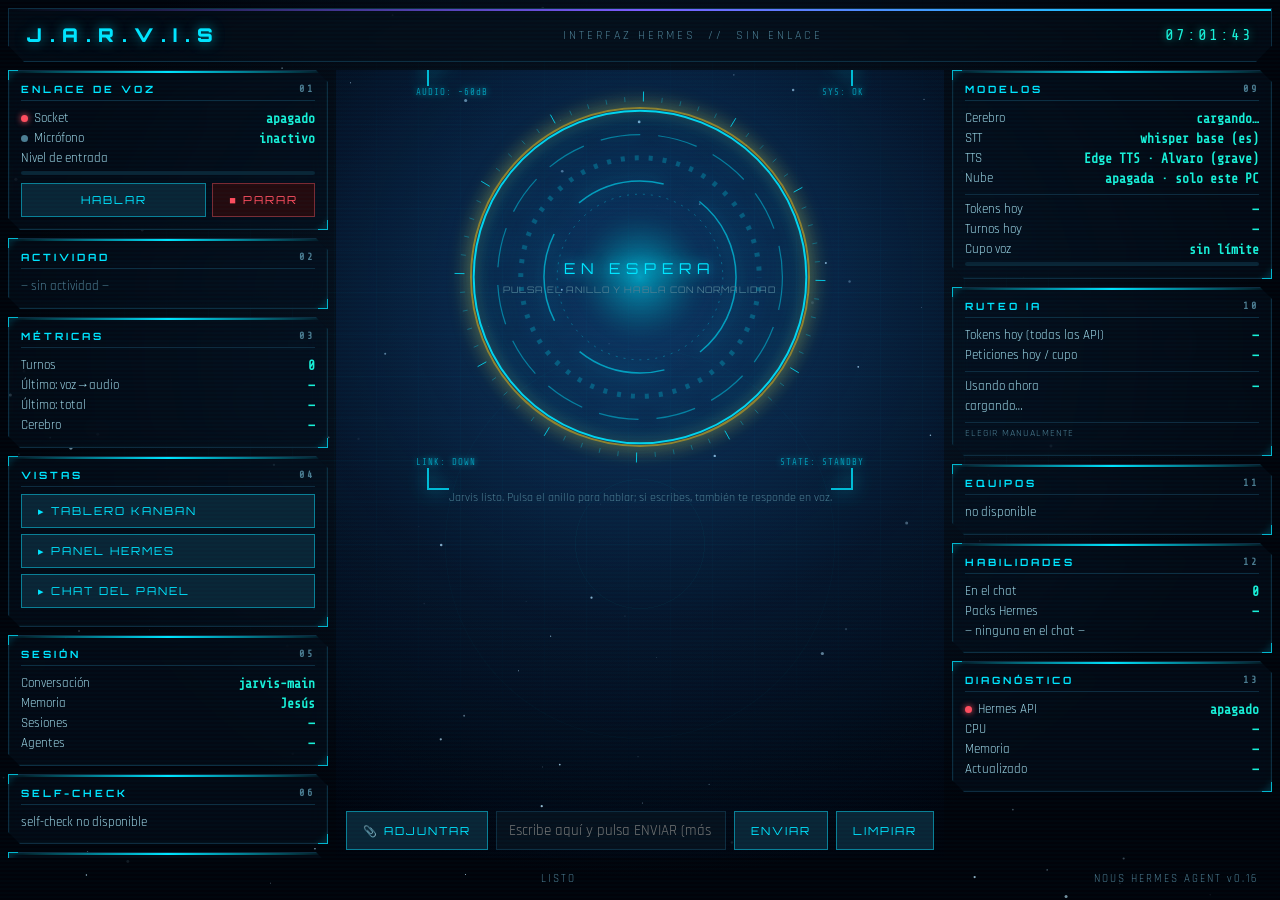
==== commit 336e59e8: "fix(latency): eliminate 20s CPU bottlenecks with Groq/Gemini fast-path, parallel Gmail fetch, and au" ====
--- a/server/hud/index.html
+++ b/server/hud/index.html
@@ -925,12 +925,21 @@
   }
 }
 async function speakElena(text){
-  const t=String(text||"").trim();
+  let t=String(text||"").trim();
   if(!t) return;
+  // Para respuestas largas de chat, sintetizar las 1-2 primeras frases para respuesta inmediata sin lag
+  if(t.length > 250) {
+    const periodIdx = t.indexOf('.', 100);
+    if(periodIdx !== -1 && periodIdx < 280) {
+      t = t.slice(0, periodIdx + 1);
+    } else {
+      t = t.slice(0, 220).replace(/\s+[^\s]*$/, "") + "...";
+    }
+  }
   try{
     await ensureCtx();
     const r=await fetch("/api/speak",{method:"POST",headers:{"Content-Type":"application/json"},
-      body:JSON.stringify({text:t.slice(0,2500)})});
+      body:JSON.stringify({text:t})});
     if(!r.ok) throw new Error("HTTP "+r.status);
     const blob=await r.blob();
     if(!blob.size) throw new Error("audio vacío");
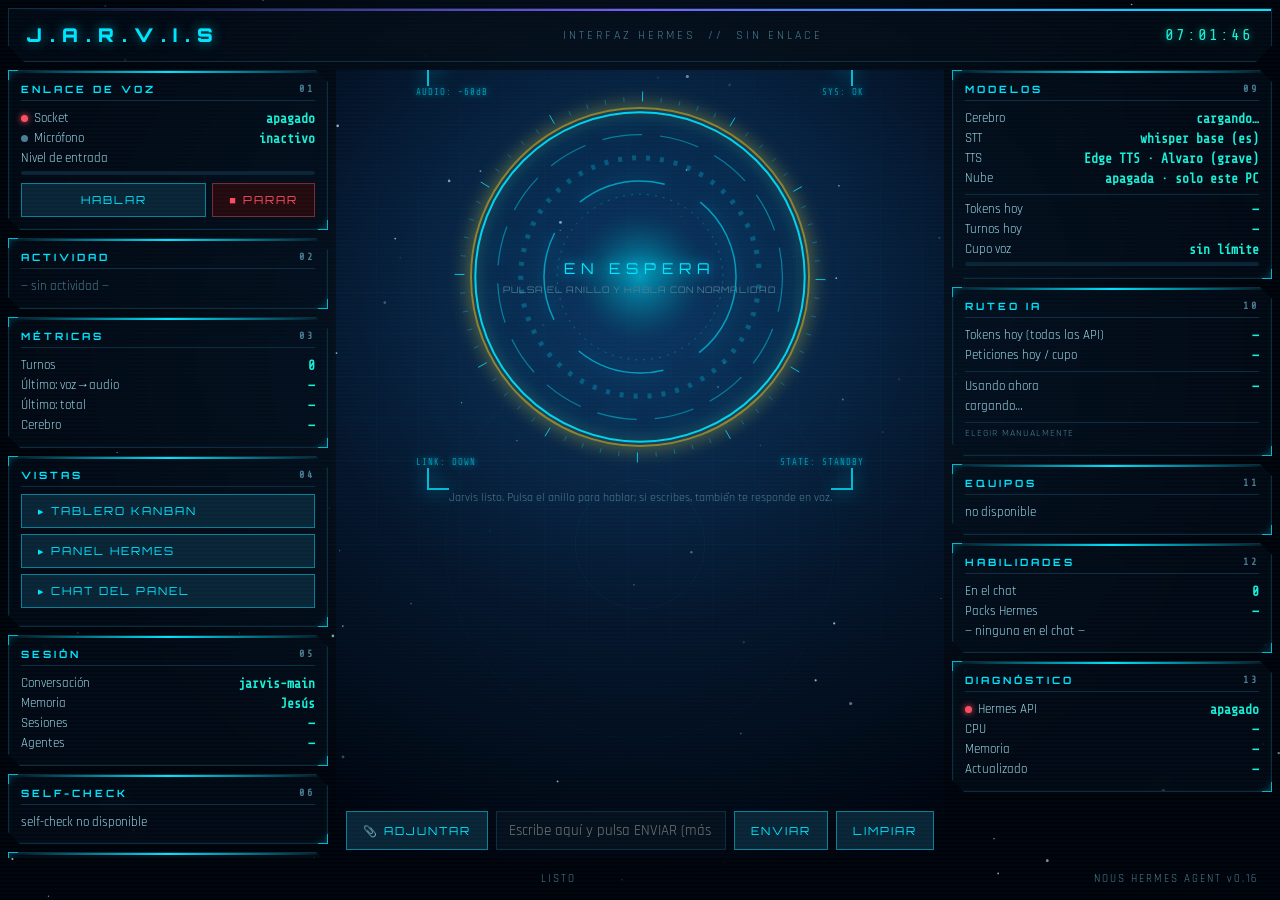
==== commit 075dc1eb: "fix(audio): eliminate microcuts in Web Audio stream and remove rogue Alvaro voice overlap" ====
--- a/server/hud/index.html
+++ b/server/hud/index.html
@@ -907,9 +907,9 @@
   for(let i=0;i<i16.length;i++)f32[i]=i16[i]/32768;
   const ab=audioCtx.createBuffer(1,f32.length,ttsRate||24000); ab.copyToChannel(f32,0);
   const src=audioCtx.createBufferSource(); src.buffer=ab; src.connect(getTtsAnalyser()||audioCtx.destination);
-  const lead=(playhead>audioCtx.currentTime)?0.02:0.22;
-  const t=Math.max(audioCtx.currentTime+lead,playhead);
-  src.start(t); playhead=t+ab.duration;
+  const now=audioCtx.currentTime;
+  const start=(playhead > now + 0.005) ? playhead : (now + 0.015);
+  src.start(start); playhead=start+ab.duration;
   activeSources.push(src); src.onended=()=>{activeSources=activeSources.filter(x=>x!==src)};
   audioArrived=true;
 }
@@ -994,7 +994,6 @@
   await speakElena(line);
 }
 addEventListener("pointerdown", ()=>{ ensureCtx(); }, {capture:true});
-addEventListener("pointerdown", ()=>{ greetOnce(); }, {once:true, capture:true});
 
 /* ====================== humanoid contour view (FASE 5v3) =============== */
 // Reference: a face traced by dense horizontal contour lines that actually
@@ -1784,13 +1783,6 @@
   document.querySelectorAll(".panel").forEach((p,i)=>p.style.animationDelay=(120+i*95)+"ms");
   boot.classList.add("done");
   document.body.classList.remove("booting"); document.body.classList.add("booted");
-  if(full){
-    try{
-      const h=new Date().getHours();
-      const f=h<12?"morning":h<18?"afternoon":"evening";
-      await new Audio("audio/boot_"+f+".mp3").play();
-    }catch{/* audio needs a user gesture; B-key boots always have one */}
-  }
   setTimeout(()=>{boot.style.display="none"},900);
   bootRunning=false;
 }
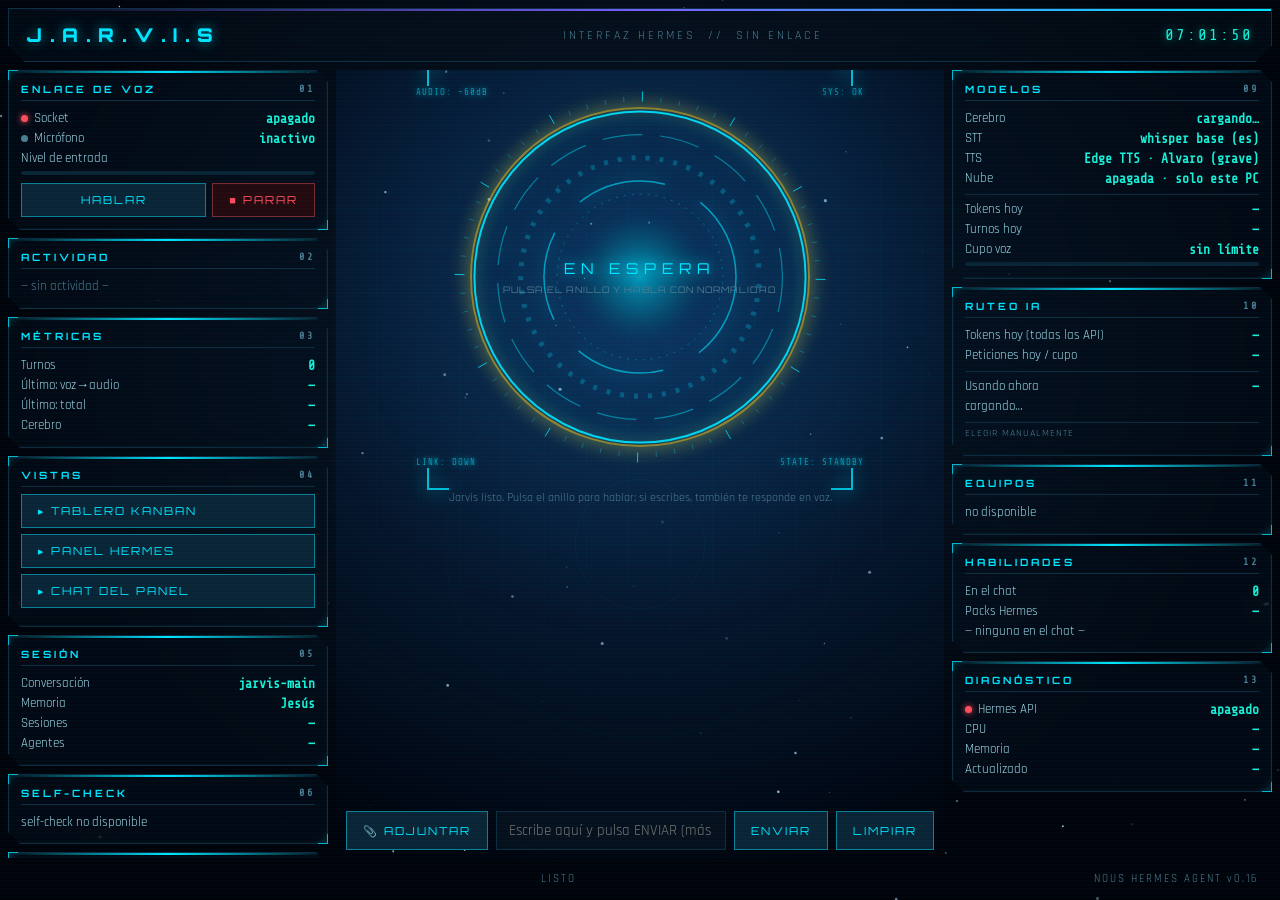
==== commit 0a355ee6: "fix(chat): stream typed chat over WebSocket to eliminate 16s UI freeze and voice truncation" ====
--- a/server/hud/index.html
+++ b/server/hud/index.html
@@ -927,15 +927,6 @@
 async function speakElena(text){
   let t=String(text||"").trim();
   if(!t) return;
-  // Para respuestas largas de chat, sintetizar las 1-2 primeras frases para respuesta inmediata sin lag
-  if(t.length > 250) {
-    const periodIdx = t.indexOf('.', 100);
-    if(periodIdx !== -1 && periodIdx < 280) {
-      t = t.slice(0, periodIdx + 1);
-    } else {
-      t = t.slice(0, 220).replace(/\s+[^\s]*$/, "") + "...";
-    }
-  }
   try{
     await ensureCtx();
     const r=await fetch("/api/speak",{method:"POST",headers:{"Content-Type":"application/json"},
@@ -1448,6 +1439,13 @@
   inp.value="";
   addMsg("you",shownAttachment?`📎 ${shownAttachment.filename}${text?" — "+text:""}`:text);
   setState("thinking","PROCESANDO");
+  if(/^\/(new|reset|clear)\b/i.test(text)){
+    setTimeout(()=>{feed.innerHTML="";addMsg("sys","conversación reiniciada");},800);
+  }
+  if(wsReady){
+    ws.send(JSON.stringify({type:"chat", text:payload, conversation:CONV}));
+    return;
+  }
   try{
     const r=await fetch("/api/chat",{method:"POST",headers:{"Content-Type":"application/json"},
       body:JSON.stringify({input:payload,conversation:CONV})});
@@ -1456,12 +1454,12 @@
     (j.tools||[]).forEach(t=>addActivity("",t.name,t.preview));
     addMsg("jarvis",j.text||"(sin respuesta)");
     refreshAiStatus();
-    if(j.text){ checkHumanoidTrigger(j.text); await speakElena(j.text); }
-    if(/^\/(new|reset|clear)\b/i.test(text)){     // slash reset → also clear the visible feed
-      setTimeout(()=>{feed.innerHTML="";addMsg("sys","conversación reiniciada");},800);
-    }
-  }catch(err){ addMsg("sys","error de chat: "+err.message); }
-  if(state!=="listening")setState("standby","EN ESPERA");
+    setState("standby","EN ESPERA");
+    if(j.text){ checkHumanoidTrigger(j.text); speakElena(j.text); }
+  }catch(err){ 
+    addMsg("sys","error de chat: "+err.message); 
+    setState("standby","EN ESPERA");
+  }
 }
 $("sendBtn").onclick=sendChat;
 $("clearBtn").onclick=()=>{feed.innerHTML="";addMsg("sys","chat visible borrado (el historial sigue en Hermes — escribe /new para reiniciar)");};
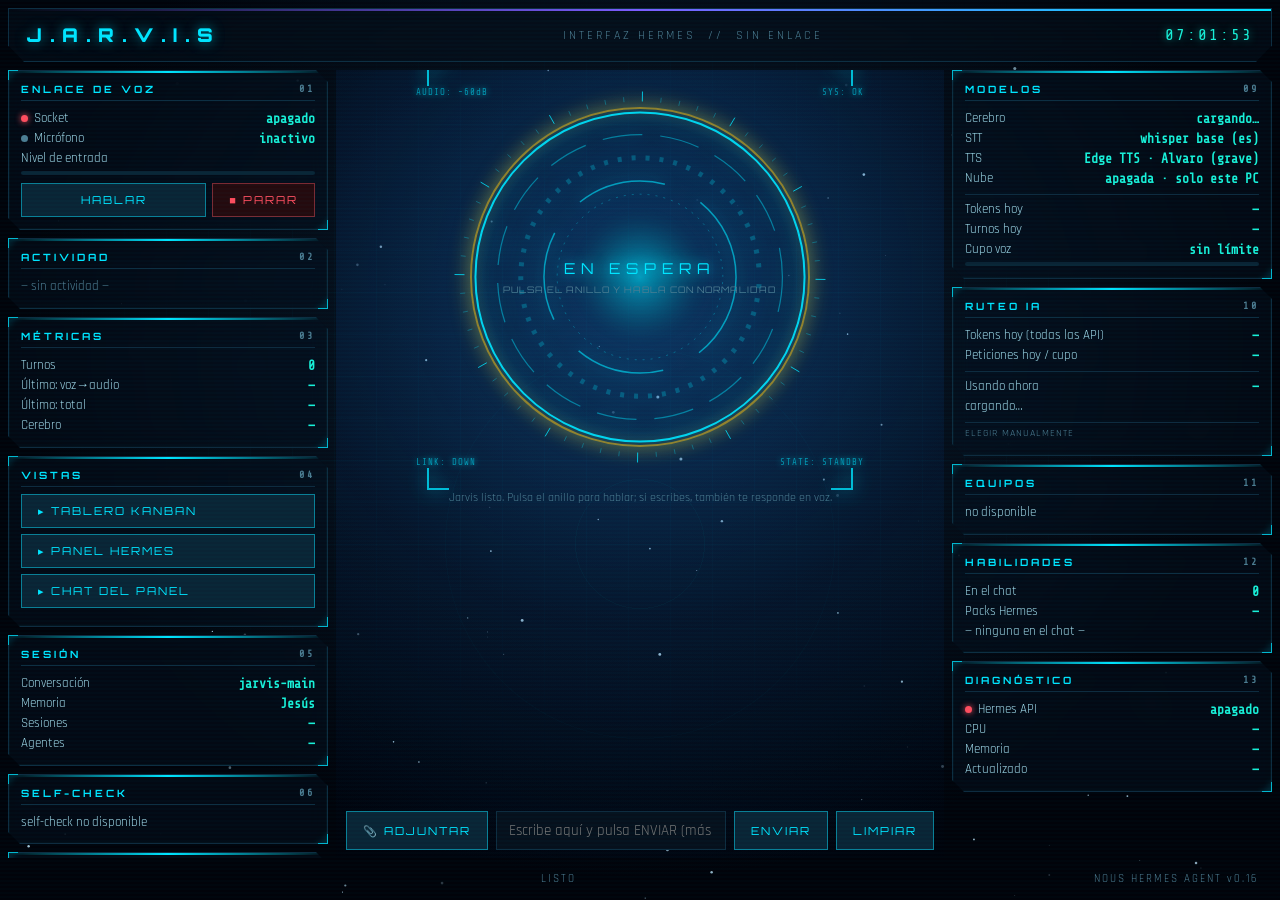
==== commit e8527d07: "fix(audio): accelerate XTTS on AMD GPU via DirectML and implement Web Audio jitter buffer to elimina" ====
--- a/server/hud/index.html
+++ b/server/hud/index.html
@@ -852,6 +852,7 @@
     }
     else if(e.type==="error"){ clearLive(); addMsg("sys","error: "+e.message); setState("standby","EN ESPERA"); showStop(false); }
     else if(e.type==="done"){
+      flushAudioQueue();
       currentRun=null; showStop(false);
       const tm=e.timing||{};
       turns++; setNumber($("mTurns"),turns);
@@ -864,7 +865,7 @@
       setTimeout(()=>{if(state!=="listening")setState("standby","EN ESPERA")},400);
       if(keepVoice){
         const waitIdle=()=>{
-          if(activeSources.length){ listenResumeTimer=setTimeout(waitIdle,300); return; }
+          if(activeSources.length || audioQueue.length){ listenResumeTimer=setTimeout(waitIdle,300); return; }
           listenResumeTimer=setTimeout(()=>{ if(!capturing && voiceTurn && wsReady) toggleTalk(); }, 600);
         };
         listenResumeTimer=setTimeout(waitIdle,500);
@@ -893,6 +894,33 @@
   }
   return ttsAnalyser;
 }
+let audioQueue=[];
+let queueDuration=0;
+let isPlayingQueue=false;
+let prerollTimer=null;
+const JITTER_BUFFER_SEC=0.35;
+
+function flushAudioQueue(){
+  if(prerollTimer){ clearTimeout(prerollTimer); prerollTimer=null; }
+  if(!audioCtx || !audioQueue.length) return;
+  const now=audioCtx.currentTime;
+  let start=(playhead > now + 0.010) ? playhead : (now + 0.035);
+  while(audioQueue.length){
+    const ab=audioQueue.shift();
+    const src=audioCtx.createBufferSource();
+    src.buffer=ab;
+    src.connect(getTtsAnalyser()||audioCtx.destination);
+    src.start(start);
+    activeSources.push(src);
+    src.onended=()=>{ activeSources=activeSources.filter(x=>x!==src); if(!activeSources.length) isPlayingQueue=false; };
+    start += ab.duration;
+  }
+  playhead=start;
+  queueDuration=0;
+  isPlayingQueue=true;
+  audioArrived=true;
+}
+
 function playChunk(buf){
   if(!audioCtx){
     try{ audioCtx=new (window.AudioContext||window.webkitAudioContext)(); }catch{return}
@@ -906,14 +934,38 @@
   const f32=new Float32Array(i16.length);
   for(let i=0;i<i16.length;i++)f32[i]=i16[i]/32768;
   const ab=audioCtx.createBuffer(1,f32.length,ttsRate||24000); ab.copyToChannel(f32,0);
-  const src=audioCtx.createBufferSource(); src.buffer=ab; src.connect(getTtsAnalyser()||audioCtx.destination);
+
   const now=audioCtx.currentTime;
-  const start=(playhead > now + 0.005) ? playhead : (now + 0.015);
-  src.start(start); playhead=start+ab.duration;
-  activeSources.push(src); src.onended=()=>{activeSources=activeSources.filter(x=>x!==src)};
-  audioArrived=true;
-}
-function stopPlayback(){ activeSources.forEach(s=>{try{s.stop()}catch{}}); activeSources=[]; playhead=0; stopSpeakAudio(); }
+  if(isPlayingQueue && playhead > now + 0.050){
+    const src=audioCtx.createBufferSource();
+    src.buffer=ab;
+    src.connect(getTtsAnalyser()||audioCtx.destination);
+    src.start(playhead);
+    playhead += ab.duration;
+    activeSources.push(src);
+    src.onended=()=>{ activeSources=activeSources.filter(x=>x!==src); if(!activeSources.length) isPlayingQueue=false; };
+    audioArrived=true;
+    return;
+  }
+
+  audioQueue.push(ab);
+  queueDuration += ab.duration;
+  if(queueDuration >= JITTER_BUFFER_SEC || audioQueue.length >= 2){
+    flushAudioQueue();
+  } else if(!prerollTimer){
+    prerollTimer=setTimeout(flushAudioQueue, 200);
+  }
+}
+function stopPlayback(){
+  if(prerollTimer){ clearTimeout(prerollTimer); prerollTimer=null; }
+  audioQueue=[];
+  queueDuration=0;
+  isPlayingQueue=false;
+  activeSources.forEach(s=>{try{s.stop()}catch{}});
+  activeSources=[];
+  playhead=0;
+  stopSpeakAudio();
+}
 
 let greeted=false;
 let speakAudio=null;
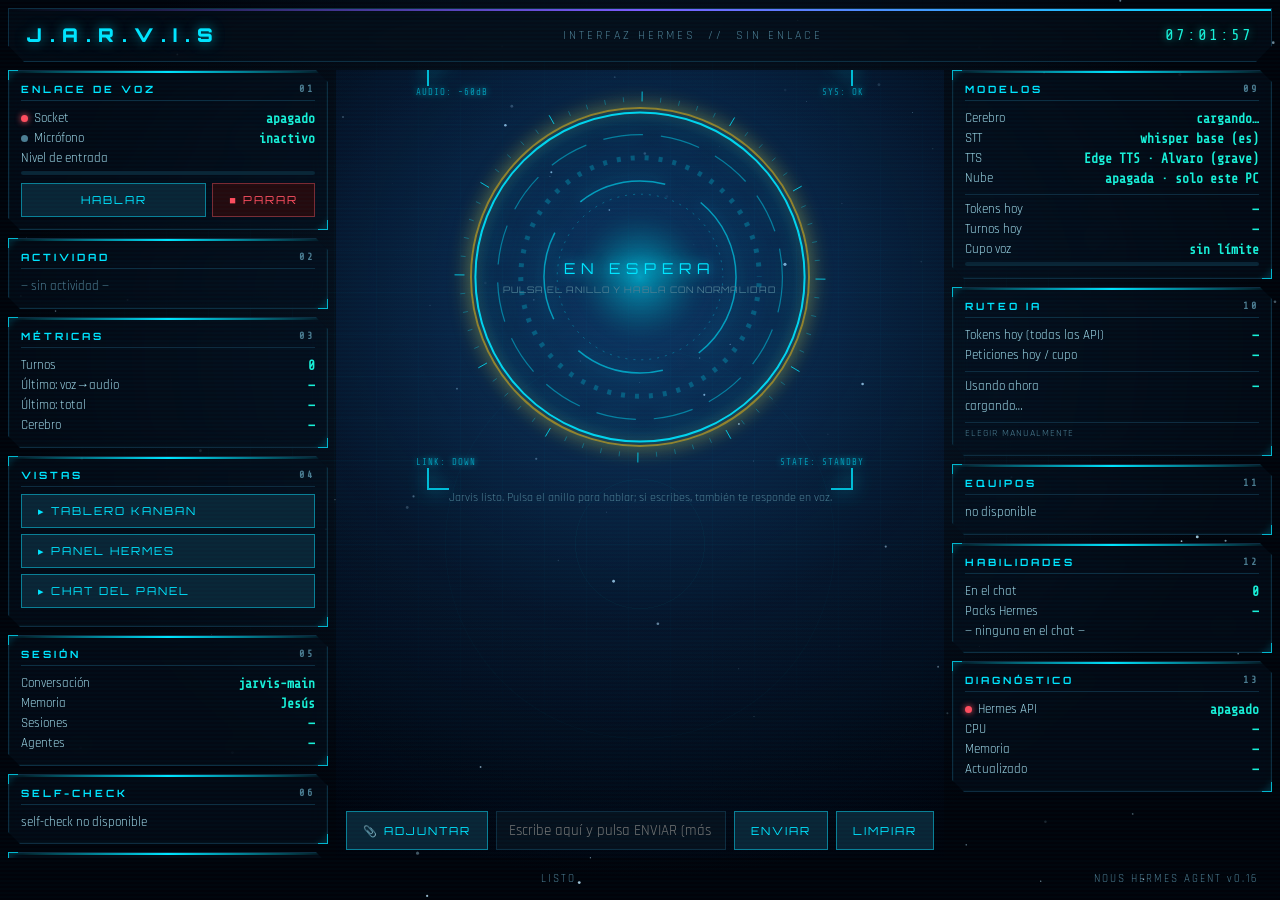
==== commit db845f30: "fix(hud): eliminate duplicate message, restore greeting on click, fix audio context, clear stuck PEN" ====
--- a/server/hud/index.html
+++ b/server/hud/index.html
@@ -555,6 +555,7 @@
 let audioCtx=null, workletNode=null, mediaStream=null, srcNode=null;
 let playhead=0, activeSources=[], leftoverByte=null, audioArrived=false, ttsRate=24000;
 let level=0, turns=0, voiceTurn=false, heardSpeech=false, quietChunks=0, listenResumeTimer=null;
+let pendingChatEcho=false; // set true when we send typed chat via WS to suppress the server's transcript echo
 let prevLevel=0, clapTimes=[], lastClapWake=0;
 // ponytail: amplitude-transient heuristic, not a trained clap classifier —
 // a sharp door slam or a book dropped near the mic can false-trigger. Good
@@ -758,6 +759,7 @@
     }
   }else if(thinkingTimer){
     clearInterval(thinkingTimer); thinkingTimer=null;
+    $("stateHint").textContent="";  // clear PENSANDO... / SIGUE VIVO when done thinking
   }
 }
 
@@ -840,7 +842,7 @@
     else if(e.type==="dismiss_panels"){ dismissAllPanels(); }
     else if(e.type==="tts_format"){ if(e.sample_rate) ttsRate=e.sample_rate; }
     else if(e.type==="partial_transcript"){ showLive(e.text); }
-    else if(e.type==="transcript"){ clearLive(); if(e.text)addMsg("you",e.text); }
+    else if(e.type==="transcript"){ clearLive(); if(e.text && !pendingChatEcho)addMsg("you",e.text); pendingChatEcho=false; }
     else if(e.type==="announce"){ if(e.text){ addMsg("jarvis",e.text); speakElena(e.text); } }
     else if(e.type==="run_started"){ currentRun=e.run_id; showStop(true); }
     else if(e.type==="approval_request"){ showApproval(e); }
@@ -1037,6 +1039,7 @@
   await speakElena(line);
 }
 addEventListener("pointerdown", ()=>{ ensureCtx(); }, {capture:true});
+addEventListener("pointerdown", ()=>{ greetOnce(); }, {once:true, capture:true});
 
 /* ====================== humanoid contour view (FASE 5v3) =============== */
 // Reference: a face traced by dense horizontal contour lines that actually
@@ -1307,11 +1310,13 @@
   const f=$("humanoidFrame");
   if(on){
     if(f && !f.getAttribute("src")) f.setAttribute("src","/hud/humanoid3d/index.html");
+    if(f && f.contentWindow && f.contentWindow.jarvisResume) f.contentWindow.jarvisResume();
     el.classList.add("on");
     requestAnimationFrame(()=>el.classList.add("show"));
     if(!humanoidAmpRAF) humanoidAmpRAF=requestAnimationFrame(humanoidAmpLoop);
     humanoidPushState(state);
   }else{
+    if(f && f.contentWindow && f.contentWindow.jarvisPause) f.contentWindow.jarvisPause();
     el.classList.remove("show");
     setTimeout(()=>{ el.classList.remove("on"); },900);
   }
@@ -1495,6 +1500,8 @@
     setTimeout(()=>{feed.innerHTML="";addMsg("sys","conversación reiniciada");},800);
   }
   if(wsReady){
+    await ensureCtx();   // activate AudioContext NOW with user gesture so audio plays when chunks arrive
+    pendingChatEcho=true;
     ws.send(JSON.stringify({type:"chat", text:payload, conversation:CONV}));
     return;
   }
@@ -1721,7 +1728,8 @@
     (Math.random()*90).toFixed(4)+"N "+(Math.random()*180).toFixed(4)+"W");
   el.innerHTML=lines().join("<br>");
   const iv=setInterval(()=>{el.innerHTML=lines().join("<br>")},65);
-  setTimeout(()=>{clearInterval(iv); el.style.opacity="0";
+  el._tickerIv = iv;
+  setTimeout(()=>{clearInterval(iv); el._tickerIv=null; el.style.opacity="0";
     setTimeout(()=>el.remove(),700)},1000);
 }
 function embedURL(src){
@@ -1769,7 +1777,10 @@
   holoBootTicker(p.querySelector(".holoBoot"));
   p.addEventListener("animationend",e=>{
     if(e.animationName==="holoApproach") p.classList.add("idle");
-    if(e.animationName==="holoDismiss") p.remove();
+    if(e.animationName==="holoDismiss") {
+      p.querySelectorAll(".holoBoot").forEach(b=>{if(b._tickerIv)clearInterval(b._tickerIv)});
+      p.remove();
+    }
   });
   p.querySelector(".hx").onclick=()=>dismissPanel(p);
   addActivity("hologram: "+title.toLowerCase());
@@ -1777,10 +1788,14 @@
 }
 function dismissPanel(p){
   if(!p||p.classList.contains("dismiss"))return;
+  p.querySelectorAll(".holoBoot").forEach(b=>{if(b._tickerIv)clearInterval(b._tickerIv)});
   p.classList.remove("idle");
   holoWhoosh(false);
   p.classList.add("dismiss");
-  setTimeout(()=>p.remove(),700);  // safety net if animationend is missed
+  setTimeout(()=>{
+    p.querySelectorAll(".holoBoot").forEach(b=>{if(b._tickerIv)clearInterval(b._tickerIv)});
+    p.remove();
+  },700);  // safety net if animationend is missed
 }
 function dismissAllPanels(){document.querySelectorAll(".holo").forEach(dismissPanel)}
 window.summonPanel=summonPanel; window.dismissAllPanels=dismissAllPanels;
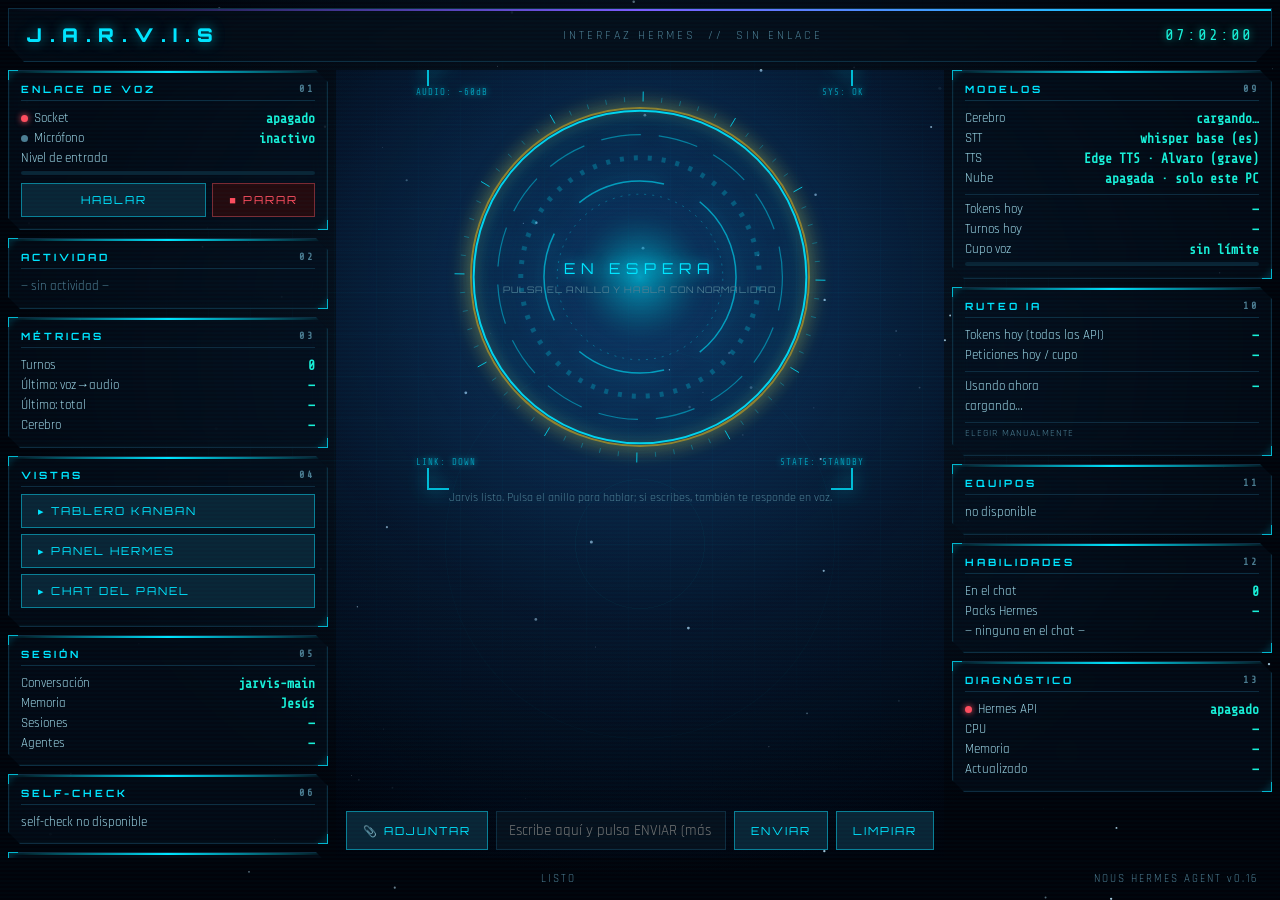
==== commit 3a30e09a: "fix(audio): replace jitter buffer with simple gapless scheduling (RTF<1 on GPU = no buffer needed)" ====
--- a/server/hud/index.html
+++ b/server/hud/index.html
@@ -854,7 +854,6 @@
     }
     else if(e.type==="error"){ clearLive(); addMsg("sys","error: "+e.message); setState("standby","EN ESPERA"); showStop(false); }
     else if(e.type==="done"){
-      flushAudioQueue();
       currentRun=null; showStop(false);
       const tm=e.timing||{};
       turns++; setNumber($("mTurns"),turns);
@@ -867,7 +866,7 @@
       setTimeout(()=>{if(state!=="listening")setState("standby","EN ESPERA")},400);
       if(keepVoice){
         const waitIdle=()=>{
-          if(activeSources.length || audioQueue.length){ listenResumeTimer=setTimeout(waitIdle,300); return; }
+          if(activeSources.length){ listenResumeTimer=setTimeout(waitIdle,300); return; }
           listenResumeTimer=setTimeout(()=>{ if(!capturing && voiceTurn && wsReady) toggleTalk(); }, 600);
         };
         listenResumeTimer=setTimeout(waitIdle,500);
@@ -896,38 +895,19 @@
   }
   return ttsAnalyser;
 }
-let audioQueue=[];
-let queueDuration=0;
-let isPlayingQueue=false;
-let prerollTimer=null;
-const JITTER_BUFFER_SEC=0.35;
-
-function flushAudioQueue(){
-  if(prerollTimer){ clearTimeout(prerollTimer); prerollTimer=null; }
-  if(!audioCtx || !audioQueue.length) return;
-  const now=audioCtx.currentTime;
-  let start=(playhead > now + 0.010) ? playhead : (now + 0.035);
-  while(audioQueue.length){
-    const ab=audioQueue.shift();
-    const src=audioCtx.createBufferSource();
-    src.buffer=ab;
-    src.connect(getTtsAnalyser()||audioCtx.destination);
-    src.start(start);
-    activeSources.push(src);
-    src.onended=()=>{ activeSources=activeSources.filter(x=>x!==src); if(!activeSources.length) isPlayingQueue=false; };
-    start += ab.duration;
-  }
-  playhead=start;
-  queueDuration=0;
-  isPlayingQueue=true;
-  audioArrived=true;
-}
+// ── Audio playback ──────────────────────────────────────────────────────────
+// With XTTS on GPU (RTF ≈ 0.89), each chunk arrives BEFORE the previous one
+// finishes playing, so we never need a jitter buffer.  Simple rule:
+//   start = Math.max(playhead, now + LOOKAHEAD_S)
+// This guarantees gapless playback for in-sequence chunks and a tiny look-ahead
+// gap for the very first chunk of each turn.
+const LOOKAHEAD_S = 0.015;   // 15 ms look-ahead for first chunk of each turn
 
 function playChunk(buf){
   if(!audioCtx){
-    try{ audioCtx=new (window.AudioContext||window.webkitAudioContext)(); }catch{return}
-  }
-  if(audioCtx.state==="suspended") audioCtx.resume();
+    try{ audioCtx=new (window.AudioContext||window.webkitAudioContext)({latencyHint:"playback"}); }catch{return}
+  }
+  if(audioCtx.state==="suspended") audioCtx.resume().catch(()=>{});
   let bytes=new Uint8Array(buf);
   if(leftoverByte!==null){const m=new Uint8Array(bytes.length+1);m[0]=leftoverByte;m.set(bytes,1);bytes=m;leftoverByte=null}
   if(bytes.length%2===1){leftoverByte=bytes[bytes.length-1];bytes=bytes.subarray(0,bytes.length-1)}
@@ -935,34 +915,19 @@
   const i16=new Int16Array(bytes.buffer,bytes.byteOffset,bytes.length/2);
   const f32=new Float32Array(i16.length);
   for(let i=0;i<i16.length;i++)f32[i]=i16[i]/32768;
-  const ab=audioCtx.createBuffer(1,f32.length,ttsRate||24000); ab.copyToChannel(f32,0);
-
+  const rate=ttsRate||24000;
+  const ab=audioCtx.createBuffer(1,f32.length,rate); ab.copyToChannel(f32,0);
+  const src=audioCtx.createBufferSource(); src.buffer=ab;
+  src.connect(getTtsAnalyser()||audioCtx.destination);
   const now=audioCtx.currentTime;
-  if(isPlayingQueue && playhead > now + 0.050){
-    const src=audioCtx.createBufferSource();
-    src.buffer=ab;
-    src.connect(getTtsAnalyser()||audioCtx.destination);
-    src.start(playhead);
-    playhead += ab.duration;
-    activeSources.push(src);
-    src.onended=()=>{ activeSources=activeSources.filter(x=>x!==src); if(!activeSources.length) isPlayingQueue=false; };
-    audioArrived=true;
-    return;
-  }
-
-  audioQueue.push(ab);
-  queueDuration += ab.duration;
-  if(queueDuration >= JITTER_BUFFER_SEC || audioQueue.length >= 2){
-    flushAudioQueue();
-  } else if(!prerollTimer){
-    prerollTimer=setTimeout(flushAudioQueue, 200);
-  }
+  const start=Math.max(playhead, now + LOOKAHEAD_S);
+  src.start(start);
+  playhead=start+ab.duration;
+  activeSources.push(src);
+  src.onended=()=>{activeSources=activeSources.filter(x=>x!==src)};
+  audioArrived=true;
 }
 function stopPlayback(){
-  if(prerollTimer){ clearTimeout(prerollTimer); prerollTimer=null; }
-  audioQueue=[];
-  queueDuration=0;
-  isPlayingQueue=false;
   activeSources.forEach(s=>{try{s.stop()}catch{}});
   activeSources=[];
   playhead=0;
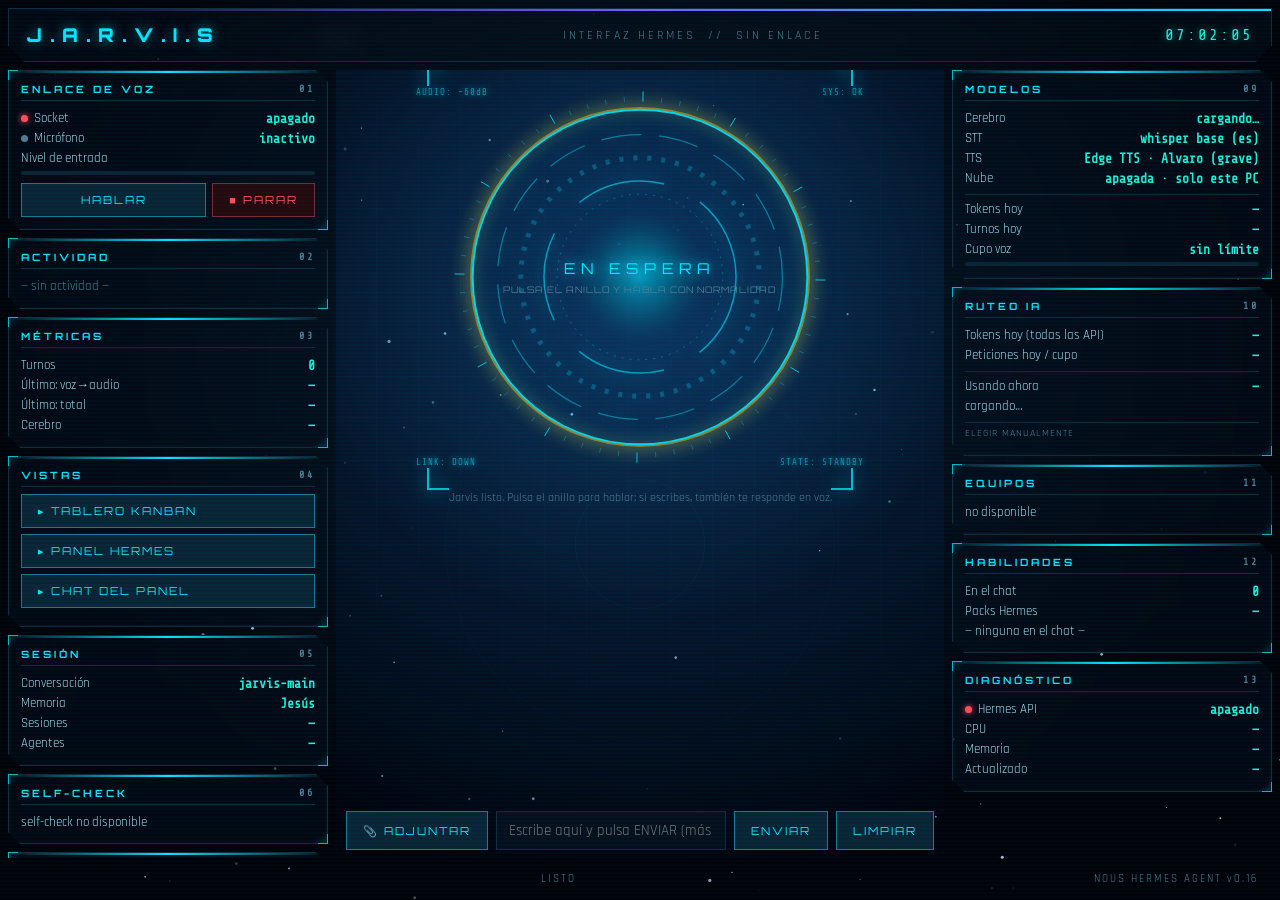
==== commit 2a64cf06: "fix(youtube): use /embed/ URL, search up to 10 candidates, retry with 'topic', fix audio cuts with s" ====
--- a/server/hud/index.html
+++ b/server/hud/index.html
@@ -1698,8 +1698,11 @@
     setTimeout(()=>el.remove(),700)},1000);
 }
 function embedURL(src){
+  // Already a proper embed URL → pass through
+  if(/youtube(?:-nocookie)?\.com\/embed\//.test(src)) return src;
+  // watch/shorts → convert to embed
   const yt=src.match(/(?:youtube\.com\/(?:watch\?v=|shorts\/)|youtu\.be\/)([\w-]{6,})/);
-  if(yt) return `https://www.youtube.com/embed/${yt[1]}?autoplay=1`;
+  if(yt) return `https://www.youtube-nocookie.com/embed/${yt[1]}?autoplay=1&rel=0`;
   return src;
 }
 let lastSummon={key:"",t:0};
@@ -1716,9 +1719,9 @@
   let inner="";
   const esrc=encodeURI(src);
   if(media==="image") inner=`<img class="holoContent" src="${esrc}" alt="">`;
-  else if(media==="video" && !/youtube|youtu\.be/.test(src))
+  else if(media==="video" && !/youtube(?:-nocookie)?|youtu\.be/.test(src))
     inner=`<video class="holoContent" src="${esrc}" controls autoplay playsinline></video>`;
-  else inner=`<iframe class="holoContent" src="${embedURL(src)}" allow="autoplay; fullscreen; encrypted-media"></iframe>`;
+  else inner=`<iframe class="holoContent" src="${embedURL(src)}" allow="autoplay; fullscreen; encrypted-media" allowfullscreen></iframe>`;
   p.innerHTML=`
     <svg class="holoFrame" preserveAspectRatio="none" viewBox="0 0 100 100">
       <rect x="0.5" y="0.5" width="99" height="99" pathLength="100" vector-effect="non-scaling-stroke"/>
